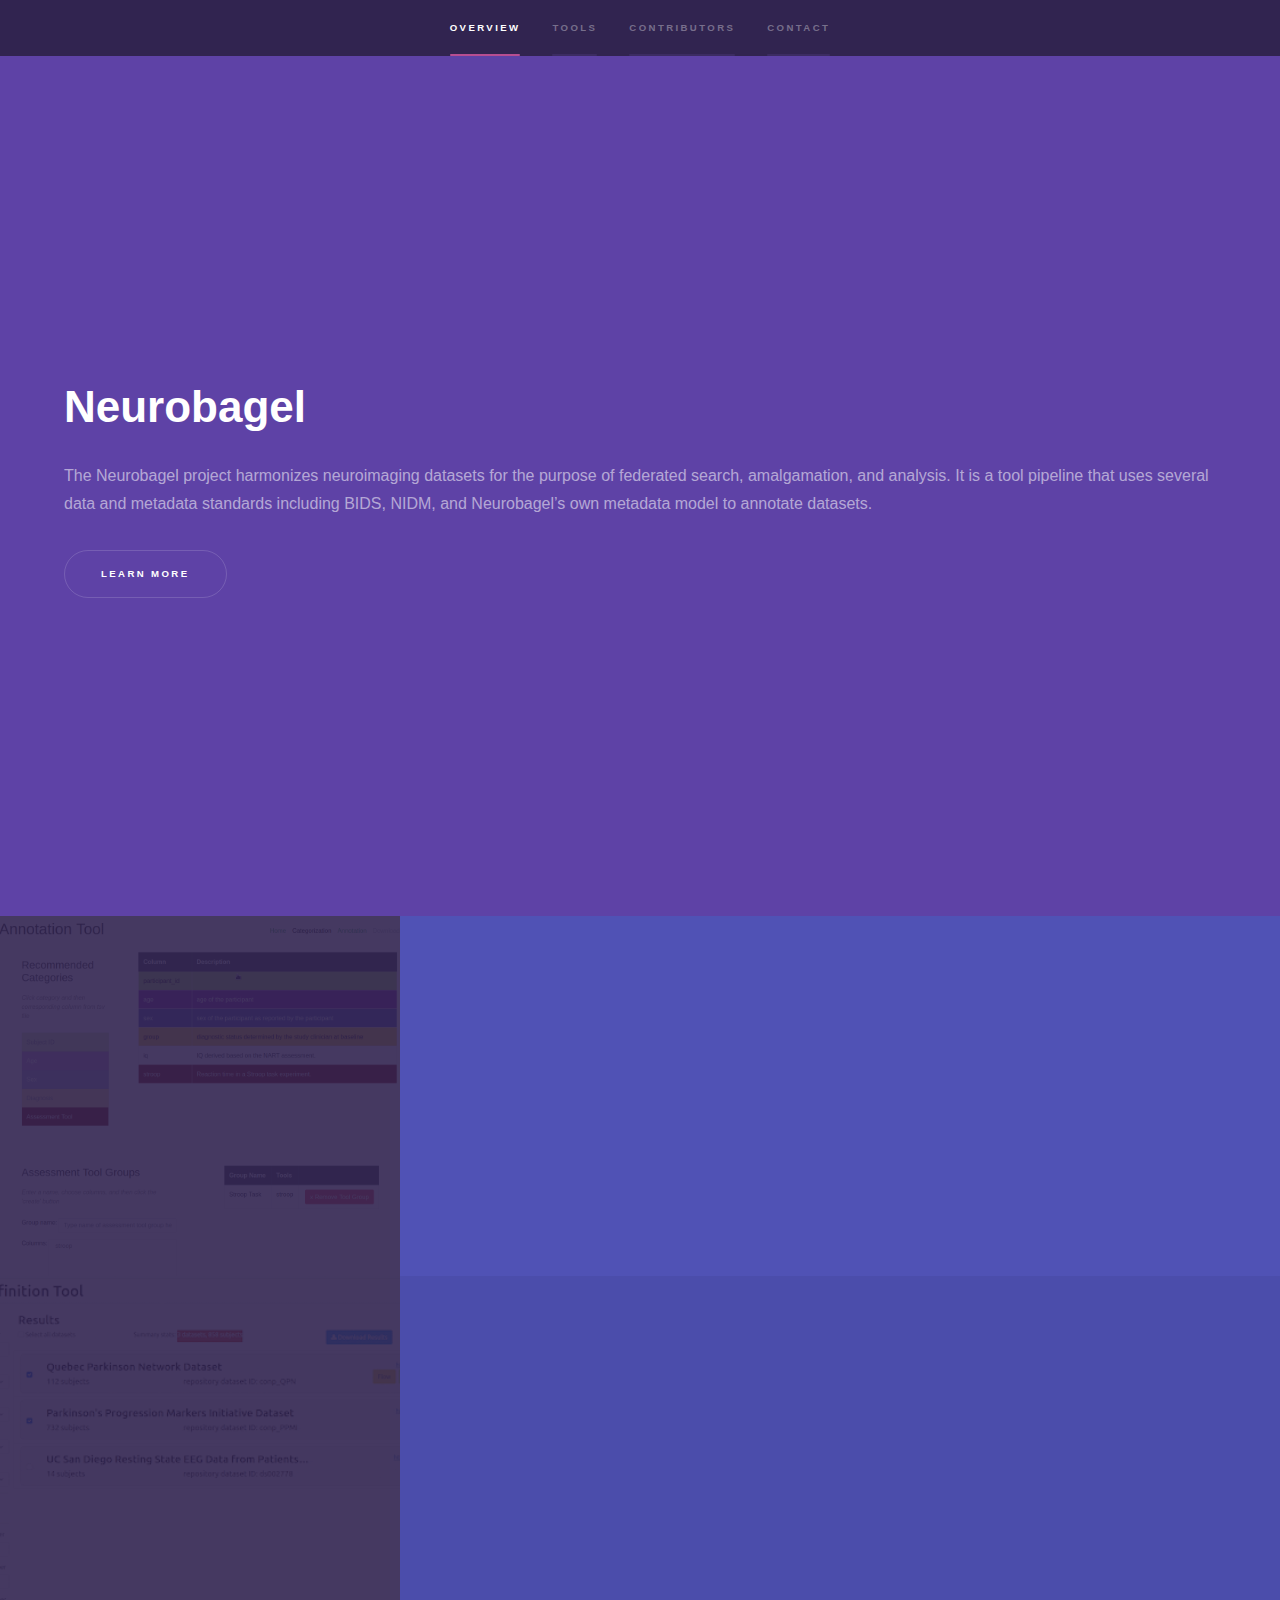
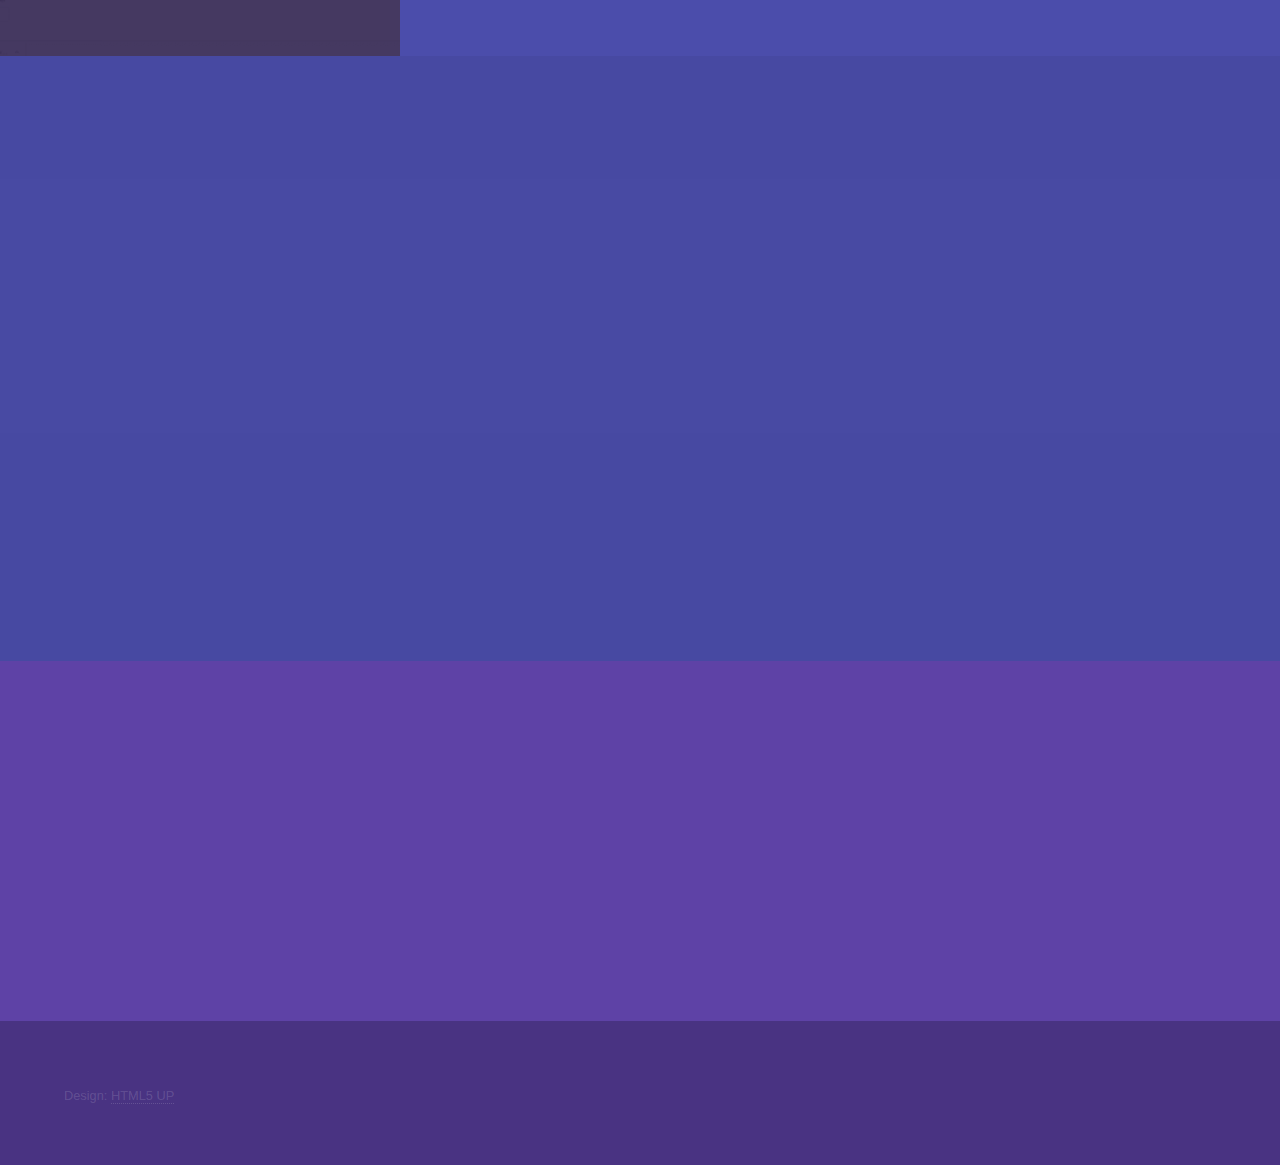
==== index.html @ cb75c790 "Adding note about IP requirement for query demo" ====
<!DOCTYPE HTML>
<!--
	Hyperspace by HTML5 UP
	html5up.net | @ajlkn
	Free for personal and commercial use under the CCA 3.0 license (html5up.net/license)
-->
<html>

	<head>

		<title>Neurobagel</title>

		<meta charset="utf-8" />
		<meta name="viewport" content="width=device-width, initial-scale=1, user-scalable=no" />
		
		<link rel="stylesheet" href="assets/css/main.css" />
		<noscript><link rel="stylesheet" href="assets/css/noscript.css" /></noscript>

	</head>

	<body class="is-preload">

		<!-- Sidebar -->
		<section id="sidebar">
			<div class="inner">
				<nav>
					<ul>
						<li><a href="#overview">Overview</a></li>
						<li><a href="#tools">Tools</a></li>
						<li><a href="#contributors">Contributors</a></li>
						<li><a href="#contact">Contact</a></li>
					</ul>
				</nav>
			</div>
		</section>

		<!-- Wrapper -->
		<div id="wrapper">

				<!-- Overview -->
				<section id="overview" class="wrapper style1 fullscreen fade-up">
					<div class="inner">
						<h1>Neurobagel</h1>
						<p>The Neurobagel project harmonizes neuroimaging datasets for the purpose of federated search, amalgamation, and analysis. It is a tool pipeline that uses several data and metadata standards including BIDS, NIDM, and Neurobagel’s own metadata model to annotate datasets.</p>
						<ul class="actions">
							<li><a href="./pages/overview.html" class="button scrolly">Learn more</a></li>
						</ul>
					</div>
				</section>

				<!-- Tools -->
				<section id="tools" class="wrapper style2 spotlights">

					<!-- Annotation Tool -->
					<section>
							
						<a href="#" class="image"><img src="images/annotation-tool-still.png" alt="" data-position="center center" /></a>
						<div class="content">
							<div class="inner">
								<h2>Annotation</h2>
								<p>Integrate phenotypic data with a harmonized metadata model via an easy-to-use interface</p>
								<p><a href="https://neurobagel-annotator.herokuapp.com/" target="_blank">Demo</a></p>
								<ul class="actions">
									<li><a href="./pages/annotation-tool.html" class="button">Learn more</a></li>
								</ul>
							</div>
						</div>

					</section>

					<!-- Cohort Definition Tool -->
					<section>
						
						<a href="#" class="image"><img src="images/cohort-definition-tool-still.png" alt="" data-position="center center" /></a>
						<div class="content">
							<div class="inner">
								<h2>Cohort Definition</h2>
								<p>Search through/filter datasets integrated with a harmonized metadata model and build cross-dataset cohorts with resultant metadata</p>
								<p><a href="http://206.12.99.17:8000/" target="_blank">Demo&nbsp;&nbsp;(note: currently requires a McGill IP/VPN)</a></p>
								<ul class="actions">
									<li><a href="./pages/cohort-definition-tool.html" class="button">Learn more</a></li>
								</ul>
							</div>
						</div>

					</section>


				<!-- Contributors -->
				<section id="contributors" class="wrapper style3 fade-up">
					<div class="inner">
						<h2>Contributors</h2>
						<div class="features">
							<section>
								<span class="icon solid major fa-code"></span>
								<img src="images/jonathan_armoza.jpg" class="bio-image"/>
								<h3>Jonathan Armoza</h3>
								<p>Research Software Developer<br>
								<a href="https://github.com/jarmoza">github.com/jarmoza</a></p>
							</section>
							<section>
								<span class="icon solid major fa-code"></span>
								<img src="images/sebastian_urchs.jpg" class="bio-image"/>
								<h3>Sebastian Urchs</h3>
								<p>Research Software Developer<br>
								<a href="https://github.com/surchs">github.com/surchs</a></p>
							</section>
						</div>
					</div>
				</section>

				<!-- Contact -->
				<section id="contact" class="wrapper style1 fade-up">
					<div class="inner">
						<h2>Get in touch</h2>
						<p>Have questions or would like to contribute? Please contact us.</p>
						<a href="https://github.com/neurobagel" class="icon brands fa-github">&nbsp;https://github.com/neurobagel<span class="label">GitHub</span></a>
						
					</div>
				</section>

			</div>

		<!-- Footer -->
		<footer id="footer" class="wrapper style1-alt">
			<div class="inner">
				<ul class="menu">
					<li>Design: <a href="http://html5up.net">HTML5 UP</a></li>
				</ul>
			</div>
		</footer>

		<!-- Scripts -->
		<script src="assets/js/jquery.min.js"></script>
		<script src="assets/js/jquery.scrollex.min.js"></script>
		<script src="assets/js/jquery.scrolly.min.js"></script>
		<script src="assets/js/browser.min.js"></script>
		<script src="assets/js/breakpoints.min.js"></script>
		<script src="assets/js/util.js"></script>
		<script src="assets/js/main.js"></script>

	</body>
</html>
---- assets/css/main.css ----
@import url(fontawesome-all.min.css);

/*
	Hyperspace by HTML5 UP
	html5up.net | @ajlkn
	Free for personal and commercial use under the CCA 3.0 license (html5up.net/license)
*/

html, body, div, span, applet, object,
iframe, h1, h2, h3, h4, h5, h6, p, blockquote,
pre, a, abbr, acronym, address, big, cite,
code, del, dfn, em, img, ins, kbd, q, s, samp,
small, strike, strong, sub, sup, tt, var, b,
u, i, center, dl, dt, dd, ol, ul, li, fieldset,
form, label, legend, table, caption, tbody,
tfoot, thead, tr, th, td, article, aside,
canvas, details, embed, figure, figcaption,
footer, header, hgroup, menu, nav, output, ruby,
section, summary, time, mark, audio, video {
	margin: 0;
	padding: 0;
	border: 0;
	font-size: 100%;
	font: inherit;
	vertical-align: baseline;}

article, aside, details, figcaption, figure,
footer, header, hgroup, menu, nav, section {
	display: block;}

body {
	line-height: 1;
}

ol, ul {
	list-style: none;
}

blockquote, q {
	quotes: none;
}

	blockquote:before, blockquote:after, q:before, q:after {
		content: '';
		content: none;
	}

table {
	border-collapse: collapse;
	border-spacing: 0;
}

body {
	-webkit-text-size-adjust: none;
}

mark {
	background-color: transparent;
	color: inherit;
}

input::-moz-focus-inner {
	border: 0;
	padding: 0;
}

input, select, textarea {
	-moz-appearance: none;
	-webkit-appearance: none;
	-ms-appearance: none;
	appearance: none;
}

/* Basic */

	@-ms-viewport {
		width: device-width;
	}

	body {
		-ms-overflow-style: scrollbar;
	}

	@media screen and (max-width: 480px) {

		html, body {
			min-width: 320px;
		}

	}

	html {
		box-sizing: border-box;
	}

	*, *:before, *:after {
		box-sizing: inherit;
	}

	body {
		background: #312450;
	}

		body.is-preload *, body.is-preload *:before, body.is-preload *:after {
			-moz-animation: none !important;
			-webkit-animation: none !important;
			-ms-animation: none !important;
			animation: none !important;
			-moz-transition: none !important;
			-webkit-transition: none !important;
			-ms-transition: none !important;
			transition: none !important;
		}

/* Type */

	body, input, select, textarea {
		color: rgba(255, 255, 255, 0.55);
		font-family: Arial, Helvetica, sans-serif;
		font-size: 16.5pt;
		font-weight: normal;
		line-height: 1.75;
	}

		@media screen and (max-width: 1680px) {

			body, input, select, textarea {
				font-size: 13pt;
			}

		}

		@media screen and (max-width: 1280px) {

			body, input, select, textarea {
				font-size: 12pt;
			}

		}

		@media screen and (max-width: 360px) {

			body, input, select, textarea {
				font-size: 11pt;
			}

		}

	a {
		-moz-transition: color 0.2s ease, border-bottom-color 0.2s ease;
		-webkit-transition: color 0.2s ease, border-bottom-color 0.2s ease;
		-ms-transition: color 0.2s ease, border-bottom-color 0.2s ease;
		transition: color 0.2s ease, border-bottom-color 0.2s ease;
		border-bottom: dotted 1px rgba(255, 255, 255, 0.35);
		color: inherit;
		text-decoration: none;
	}

		a:hover {
			border-bottom-color: transparent;
			color: #ffffff;
		}

	strong, b {
		color: #ffffff;
		font-weight: bold;
	}

	em, i {
		font-style: italic;
	}

	p {
		margin: 0 0 2em 0;
	}

	h1, h2, h3, h4, h5, h6 {
		color: #ffffff;
		font-weight: bold;
		line-height: 1.5;
		margin: 0 0 0.5em 0;
	}

		h1 a, h2 a, h3 a, h4 a, h5 a, h6 a {
			color: inherit;
			text-decoration: none;
		}

	h1 {
		font-size: 2.75em;
	}

		h1.major {
			margin: 0 0 1.3em 0;
			position: relative;
			padding-bottom: 0.35em;
		}

			h1.major:after {
				background-image: -moz-linear-gradient(to right, #5e42a6, #b74e91);
				background-image: -webkit-linear-gradient(to right, #5e42a6, #b74e91);
				background-image: -ms-linear-gradient(to right, #5e42a6, #b74e91);
				background-image: linear-gradient(to right, #5e42a6, #b74e91);
				-moz-transition: max-width 0.2s ease;
				-webkit-transition: max-width 0.2s ease;
				-ms-transition: max-width 0.2s ease;
				transition: max-width 0.2s ease;
				border-radius: 0.2em;
				bottom: 0;
				content: '';
				height: 0.05em;
				position: absolute;
				right: 0;
				width: 100%;
			}

	h2 {
		font-size: 1.75em;
	}

	h3 {
		font-size: 1.1em;
	}

	h4 {
		font-size: 1em;
	}

	h5 {
		font-size: 0.8em;
	}

	h6 {
		font-size: 0.6em;
	}

	@media screen and (max-width: 736px) {

		h1 {
			font-size: 2em;
		}

		h2 {
			font-size: 1.25em;
		}

		h3 {
			font-size: 1em;
		}

		h4 {
			font-size: 0.8em;
		}

		h5 {
			font-size: 0.6em;
		}

		h6 {
			font-size: 0.6em;
		}

	}

	sub {
		font-size: 0.8em;
		position: relative;
		top: 0.5em;
	}

	sup {
		font-size: 0.8em;
		position: relative;
		top: -0.5em;
	}

	blockquote {
		border-left: solid 4px rgba(255, 255, 255, 0.15);
		font-style: italic;
		margin: 0 0 2em 0;
		padding: 0.5em 0 0.5em 2em;
	}

	code {
		background: rgba(255, 255, 255, 0.05);
		border-radius: 0.25em;
		border: solid 1px rgba(255, 255, 255, 0.15);
		font-family: "Courier New", monospace;
		font-size: 0.9em;
		margin: 0 0.25em;
		padding: 0.25em 0.65em;
	}

	pre {
		-webkit-overflow-scrolling: touch;
		font-family: "Courier New", monospace;
		font-size: 0.9em;
		margin: 0 0 2em 0;
	}

		pre code {
			display: block;
			line-height: 1.75em;
			padding: 1em 1.5em;
			overflow-x: auto;
		}

	hr {
		border: 0;
		border-bottom: solid 1px rgba(255, 255, 255, 0.15);
		margin: 2em 0;
	}

		hr.major {
			margin: 3em 0;
		}

	.align-left {
		text-align: left;
	}

	.align-center {
		text-align: center;
	}

	.align-right {
		text-align: right;
	}

/* Row */

	.row {
		display: flex;
		flex-wrap: wrap;
		box-sizing: border-box;
		align-items: stretch;
	}

		.row > * {
			box-sizing: border-box;
		}

		.row.gtr-uniform > * > :last-child {
			margin-bottom: 0;
		}

		.row.aln-left {
			justify-content: flex-start;
		}

		.row.aln-center {
			justify-content: center;
		}

		.row.aln-right {
			justify-content: flex-end;
		}

		.row.aln-top {
			align-items: flex-start;
		}

		.row.aln-middle {
			align-items: center;
		}

		.row.aln-bottom {
			align-items: flex-end;
		}

		.row > .imp {
			order: -1;
		}

		.row > .col-1 {
			width: 8.33333%;
		}

		.row > .off-1 {
			margin-left: 8.33333%;
		}

		.row > .col-2 {
			width: 16.66667%;
		}

		.row > .off-2 {
			margin-left: 16.66667%;
		}

		.row > .col-3 {
			width: 25%;
		}

		.row > .off-3 {
			margin-left: 25%;
		}

		.row > .col-4 {
			width: 33.33333%;
		}

		.row > .off-4 {
			margin-left: 33.33333%;
		}

		.row > .col-5 {
			width: 41.66667%;
		}

		.row > .off-5 {
			margin-left: 41.66667%;
		}

		.row > .col-6 {
			width: 50%;
		}

		.row > .off-6 {
			margin-left: 50%;
		}

		.row > .col-7 {
			width: 58.33333%;
		}

		.row > .off-7 {
			margin-left: 58.33333%;
		}

		.row > .col-8 {
			width: 66.66667%;
		}

		.row > .off-8 {
			margin-left: 66.66667%;
		}

		.row > .col-9 {
			width: 75%;
		}

		.row > .off-9 {
			margin-left: 75%;
		}

		.row > .col-10 {
			width: 83.33333%;
		}

		.row > .off-10 {
			margin-left: 83.33333%;
		}

		.row > .col-11 {
			width: 91.66667%;
		}

		.row > .off-11 {
			margin-left: 91.66667%;
		}

		.row > .col-12 {
			width: 100%;
		}

		.row > .off-12 {
			margin-left: 100%;
		}

		.row.gtr-0 {
			margin-top: 0;
			margin-left: 0em;
		}

			.row.gtr-0 > * {
				padding: 0 0 0 0em;
			}

			.row.gtr-0.gtr-uniform {
				margin-top: 0em;
			}

				.row.gtr-0.gtr-uniform > * {
					padding-top: 0em;
				}

		.row.gtr-25 {
			margin-top: 0;
			margin-left: -0.375em;
		}

			.row.gtr-25 > * {
				padding: 0 0 0 0.375em;
			}

			.row.gtr-25.gtr-uniform {
				margin-top: -0.375em;
			}

				.row.gtr-25.gtr-uniform > * {
					padding-top: 0.375em;
				}

		.row.gtr-50 {
			margin-top: 0;
			margin-left: -0.75em;
		}

			.row.gtr-50 > * {
				padding: 0 0 0 0.75em;
			}

			.row.gtr-50.gtr-uniform {
				margin-top: -0.75em;
			}

				.row.gtr-50.gtr-uniform > * {
					padding-top: 0.75em;
				}

		.row {
			margin-top: 0;
			margin-left: -1.5em;
		}

			.row > * {
				padding: 0 0 0 1.5em;
			}

			.row.gtr-uniform {
				margin-top: -1.5em;
			}

				.row.gtr-uniform > * {
					padding-top: 1.5em;
				}

		.row.gtr-150 {
			margin-top: 0;
			margin-left: -2.25em;
		}

			.row.gtr-150 > * {
				padding: 0 0 0 2.25em;
			}

			.row.gtr-150.gtr-uniform {
				margin-top: -2.25em;
			}

				.row.gtr-150.gtr-uniform > * {
					padding-top: 2.25em;
				}

		.row.gtr-200 {
			margin-top: 0;
			margin-left: -3em;
		}

			.row.gtr-200 > * {
				padding: 0 0 0 3em;
			}

			.row.gtr-200.gtr-uniform {
				margin-top: -3em;
			}

				.row.gtr-200.gtr-uniform > * {
					padding-top: 3em;
				}

		@media screen and (max-width: 1680px) {

			.row {
				display: flex;
				flex-wrap: wrap;
				box-sizing: border-box;
				align-items: stretch;
			}

				.row > * {
					box-sizing: border-box;
				}

				.row.gtr-uniform > * > :last-child {
					margin-bottom: 0;
				}

				.row.aln-left {
					justify-content: flex-start;
				}

				.row.aln-center {
					justify-content: center;
				}

				.row.aln-right {
					justify-content: flex-end;
				}

				.row.aln-top {
					align-items: flex-start;
				}

				.row.aln-middle {
					align-items: center;
				}

				.row.aln-bottom {
					align-items: flex-end;
				}

				.row > .imp-xlarge {
					order: -1;
				}

				.row > .col-1-xlarge {
					width: 8.33333%;
				}

				.row > .off-1-xlarge {
					margin-left: 8.33333%;
				}

				.row > .col-2-xlarge {
					width: 16.66667%;
				}

				.row > .off-2-xlarge {
					margin-left: 16.66667%;
				}

				.row > .col-3-xlarge {
					width: 25%;
				}

				.row > .off-3-xlarge {
					margin-left: 25%;
				}

				.row > .col-4-xlarge {
					width: 33.33333%;
				}

				.row > .off-4-xlarge {
					margin-left: 33.33333%;
				}

				.row > .col-5-xlarge {
					width: 41.66667%;
				}

				.row > .off-5-xlarge {
					margin-left: 41.66667%;
				}

				.row > .col-6-xlarge {
					width: 50%;
				}

				.row > .off-6-xlarge {
					margin-left: 50%;
				}

				.row > .col-7-xlarge {
					width: 58.33333%;
				}

				.row > .off-7-xlarge {
					margin-left: 58.33333%;
				}

				.row > .col-8-xlarge {
					width: 66.66667%;
				}

				.row > .off-8-xlarge {
					margin-left: 66.66667%;
				}

				.row > .col-9-xlarge {
					width: 75%;
				}

				.row > .off-9-xlarge {
					margin-left: 75%;
				}

				.row > .col-10-xlarge {
					width: 83.33333%;
				}

				.row > .off-10-xlarge {
					margin-left: 83.33333%;
				}

				.row > .col-11-xlarge {
					width: 91.66667%;
				}

				.row > .off-11-xlarge {
					margin-left: 91.66667%;
				}

				.row > .col-12-xlarge {
					width: 100%;
				}

				.row > .off-12-xlarge {
					margin-left: 100%;
				}

				.row.gtr-0 {
					margin-top: 0;
					margin-left: 0em;
				}

					.row.gtr-0 > * {
						padding: 0 0 0 0em;
					}

					.row.gtr-0.gtr-uniform {
						margin-top: 0em;
					}

						.row.gtr-0.gtr-uniform > * {
							padding-top: 0em;
						}

				.row.gtr-25 {
					margin-top: 0;
					margin-left: -0.375em;
				}

					.row.gtr-25 > * {
						padding: 0 0 0 0.375em;
					}

					.row.gtr-25.gtr-uniform {
						margin-top: -0.375em;
					}

						.row.gtr-25.gtr-uniform > * {
							padding-top: 0.375em;
						}

				.row.gtr-50 {
					margin-top: 0;
					margin-left: -0.75em;
				}

					.row.gtr-50 > * {
						padding: 0 0 0 0.75em;
					}

					.row.gtr-50.gtr-uniform {
						margin-top: -0.75em;
					}

						.row.gtr-50.gtr-uniform > * {
							padding-top: 0.75em;
						}

				.row {
					margin-top: 0;
					margin-left: -1.5em;
				}

					.row > * {
						padding: 0 0 0 1.5em;
					}

					.row.gtr-uniform {
						margin-top: -1.5em;
					}

						.row.gtr-uniform > * {
							padding-top: 1.5em;
						}

				.row.gtr-150 {
					margin-top: 0;
					margin-left: -2.25em;
				}

					.row.gtr-150 > * {
						padding: 0 0 0 2.25em;
					}

					.row.gtr-150.gtr-uniform {
						margin-top: -2.25em;
					}

						.row.gtr-150.gtr-uniform > * {
							padding-top: 2.25em;
						}

				.row.gtr-200 {
					margin-top: 0;
					margin-left: -3em;
				}

					.row.gtr-200 > * {
						padding: 0 0 0 3em;
					}

					.row.gtr-200.gtr-uniform {
						margin-top: -3em;
					}

						.row.gtr-200.gtr-uniform > * {
							padding-top: 3em;
						}

		}

		@media screen and (max-width: 1280px) {

			.row {
				display: flex;
				flex-wrap: wrap;
				box-sizing: border-box;
				align-items: stretch;
			}

				.row > * {
					box-sizing: border-box;
				}

				.row.gtr-uniform > * > :last-child {
					margin-bottom: 0;
				}

				.row.aln-left {
					justify-content: flex-start;
				}

				.row.aln-center {
					justify-content: center;
				}

				.row.aln-right {
					justify-content: flex-end;
				}

				.row.aln-top {
					align-items: flex-start;
				}

				.row.aln-middle {
					align-items: center;
				}

				.row.aln-bottom {
					align-items: flex-end;
				}

				.row > .imp-large {
					order: -1;
				}

				.row > .col-1-large {
					width: 8.33333%;
				}

				.row > .off-1-large {
					margin-left: 8.33333%;
				}

				.row > .col-2-large {
					width: 16.66667%;
				}

				.row > .off-2-large {
					margin-left: 16.66667%;
				}

				.row > .col-3-large {
					width: 25%;
				}

				.row > .off-3-large {
					margin-left: 25%;
				}

				.row > .col-4-large {
					width: 33.33333%;
				}

				.row > .off-4-large {
					margin-left: 33.33333%;
				}

				.row > .col-5-large {
					width: 41.66667%;
				}

				.row > .off-5-large {
					margin-left: 41.66667%;
				}

				.row > .col-6-large {
					width: 50%;
				}

				.row > .off-6-large {
					margin-left: 50%;
				}

				.row > .col-7-large {
					width: 58.33333%;
				}

				.row > .off-7-large {
					margin-left: 58.33333%;
				}

				.row > .col-8-large {
					width: 66.66667%;
				}

				.row > .off-8-large {
					margin-left: 66.66667%;
				}

				.row > .col-9-large {
					width: 75%;
				}

				.row > .off-9-large {
					margin-left: 75%;
				}

				.row > .col-10-large {
					width: 83.33333%;
				}

				.row > .off-10-large {
					margin-left: 83.33333%;
				}

				.row > .col-11-large {
					width: 91.66667%;
				}

				.row > .off-11-large {
					margin-left: 91.66667%;
				}

				.row > .col-12-large {
					width: 100%;
				}

				.row > .off-12-large {
					margin-left: 100%;
				}

				.row.gtr-0 {
					margin-top: 0;
					margin-left: 0em;
				}

					.row.gtr-0 > * {
						padding: 0 0 0 0em;
					}

					.row.gtr-0.gtr-uniform {
						margin-top: 0em;
					}

						.row.gtr-0.gtr-uniform > * {
							padding-top: 0em;
						}

				.row.gtr-25 {
					margin-top: 0;
					margin-left: -0.375em;
				}

					.row.gtr-25 > * {
						padding: 0 0 0 0.375em;
					}

					.row.gtr-25.gtr-uniform {
						margin-top: -0.375em;
					}

						.row.gtr-25.gtr-uniform > * {
							padding-top: 0.375em;
						}

				.row.gtr-50 {
					margin-top: 0;
					margin-left: -0.75em;
				}

					.row.gtr-50 > * {
						padding: 0 0 0 0.75em;
					}

					.row.gtr-50.gtr-uniform {
						margin-top: -0.75em;
					}

						.row.gtr-50.gtr-uniform > * {
							padding-top: 0.75em;
						}

				.row {
					margin-top: 0;
					margin-left: -1.5em;
				}

					.row > * {
						padding: 0 0 0 1.5em;
					}

					.row.gtr-uniform {
						margin-top: -1.5em;
					}

						.row.gtr-uniform > * {
							padding-top: 1.5em;
						}

				.row.gtr-150 {
					margin-top: 0;
					margin-left: -2.25em;
				}

					.row.gtr-150 > * {
						padding: 0 0 0 2.25em;
					}

					.row.gtr-150.gtr-uniform {
						margin-top: -2.25em;
					}

						.row.gtr-150.gtr-uniform > * {
							padding-top: 2.25em;
						}

				.row.gtr-200 {
					margin-top: 0;
					margin-left: -3em;
				}

					.row.gtr-200 > * {
						padding: 0 0 0 3em;
					}

					.row.gtr-200.gtr-uniform {
						margin-top: -3em;
					}

						.row.gtr-200.gtr-uniform > * {
							padding-top: 3em;
						}

		}

		@media screen and (max-width: 980px) {

			.row {
				display: flex;
				flex-wrap: wrap;
				box-sizing: border-box;
				align-items: stretch;
			}

				.row > * {
					box-sizing: border-box;
				}

				.row.gtr-uniform > * > :last-child {
					margin-bottom: 0;
				}

				.row.aln-left {
					justify-content: flex-start;
				}

				.row.aln-center {
					justify-content: center;
				}

				.row.aln-right {
					justify-content: flex-end;
				}

				.row.aln-top {
					align-items: flex-start;
				}

				.row.aln-middle {
					align-items: center;
				}

				.row.aln-bottom {
					align-items: flex-end;
				}

				.row > .imp-medium {
					order: -1;
				}

				.row > .col-1-medium {
					width: 8.33333%;
				}

				.row > .off-1-medium {
					margin-left: 8.33333%;
				}

				.row > .col-2-medium {
					width: 16.66667%;
				}

				.row > .off-2-medium {
					margin-left: 16.66667%;
				}

				.row > .col-3-medium {
					width: 25%;
				}

				.row > .off-3-medium {
					margin-left: 25%;
				}

				.row > .col-4-medium {
					width: 33.33333%;
				}

				.row > .off-4-medium {
					margin-left: 33.33333%;
				}

				.row > .col-5-medium {
					width: 41.66667%;
				}

				.row > .off-5-medium {
					margin-left: 41.66667%;
				}

				.row > .col-6-medium {
					width: 50%;
				}

				.row > .off-6-medium {
					margin-left: 50%;
				}

				.row > .col-7-medium {
					width: 58.33333%;
				}

				.row > .off-7-medium {
					margin-left: 58.33333%;
				}

				.row > .col-8-medium {
					width: 66.66667%;
				}

				.row > .off-8-medium {
					margin-left: 66.66667%;
				}

				.row > .col-9-medium {
					width: 75%;
				}

				.row > .off-9-medium {
					margin-left: 75%;
				}

				.row > .col-10-medium {
					width: 83.33333%;
				}

				.row > .off-10-medium {
					margin-left: 83.33333%;
				}

				.row > .col-11-medium {
					width: 91.66667%;
				}

				.row > .off-11-medium {
					margin-left: 91.66667%;
				}

				.row > .col-12-medium {
					width: 100%;
				}

				.row > .off-12-medium {
					margin-left: 100%;
				}

				.row.gtr-0 {
					margin-top: 0;
					margin-left: 0em;
				}

					.row.gtr-0 > * {
						padding: 0 0 0 0em;
					}

					.row.gtr-0.gtr-uniform {
						margin-top: 0em;
					}

						.row.gtr-0.gtr-uniform > * {
							padding-top: 0em;
						}

				.row.gtr-25 {
					margin-top: 0;
					margin-left: -0.375em;
				}

					.row.gtr-25 > * {
						padding: 0 0 0 0.375em;
					}

					.row.gtr-25.gtr-uniform {
						margin-top: -0.375em;
					}

						.row.gtr-25.gtr-uniform > * {
							padding-top: 0.375em;
						}

				.row.gtr-50 {
					margin-top: 0;
					margin-left: -0.75em;
				}

					.row.gtr-50 > * {
						padding: 0 0 0 0.75em;
					}

					.row.gtr-50.gtr-uniform {
						margin-top: -0.75em;
					}

						.row.gtr-50.gtr-uniform > * {
							padding-top: 0.75em;
						}

				.row {
					margin-top: 0;
					margin-left: -1.5em;
				}

					.row > * {
						padding: 0 0 0 1.5em;
					}

					.row.gtr-uniform {
						margin-top: -1.5em;
					}

						.row.gtr-uniform > * {
							padding-top: 1.5em;
						}

				.row.gtr-150 {
					margin-top: 0;
					margin-left: -2.25em;
				}

					.row.gtr-150 > * {
						padding: 0 0 0 2.25em;
					}

					.row.gtr-150.gtr-uniform {
						margin-top: -2.25em;
					}

						.row.gtr-150.gtr-uniform > * {
							padding-top: 2.25em;
						}

				.row.gtr-200 {
					margin-top: 0;
					margin-left: -3em;
				}

					.row.gtr-200 > * {
						padding: 0 0 0 3em;
					}

					.row.gtr-200.gtr-uniform {
						margin-top: -3em;
					}

						.row.gtr-200.gtr-uniform > * {
							padding-top: 3em;
						}

		}

		@media screen and (max-width: 736px) {

			.row {
				display: flex;
				flex-wrap: wrap;
				box-sizing: border-box;
				align-items: stretch;
			}

				.row > * {
					box-sizing: border-box;
				}

				.row.gtr-uniform > * > :last-child {
					margin-bottom: 0;
				}

				.row.aln-left {
					justify-content: flex-start;
				}

				.row.aln-center {
					justify-content: center;
				}

				.row.aln-right {
					justify-content: flex-end;
				}

				.row.aln-top {
					align-items: flex-start;
				}

				.row.aln-middle {
					align-items: center;
				}

				.row.aln-bottom {
					align-items: flex-end;
				}

				.row > .imp-small {
					order: -1;
				}

				.row > .col-1-small {
					width: 8.33333%;
				}

				.row > .off-1-small {
					margin-left: 8.33333%;
				}

				.row > .col-2-small {
					width: 16.66667%;
				}

				.row > .off-2-small {
					margin-left: 16.66667%;
				}

				.row > .col-3-small {
					width: 25%;
				}

				.row > .off-3-small {
					margin-left: 25%;
				}

				.row > .col-4-small {
					width: 33.33333%;
				}

				.row > .off-4-small {
					margin-left: 33.33333%;
				}

				.row > .col-5-small {
					width: 41.66667%;
				}

				.row > .off-5-small {
					margin-left: 41.66667%;
				}

				.row > .col-6-small {
					width: 50%;
				}

				.row > .off-6-small {
					margin-left: 50%;
				}

				.row > .col-7-small {
					width: 58.33333%;
				}

				.row > .off-7-small {
					margin-left: 58.33333%;
				}

				.row > .col-8-small {
					width: 66.66667%;
				}

				.row > .off-8-small {
					margin-left: 66.66667%;
				}

				.row > .col-9-small {
					width: 75%;
				}

				.row > .off-9-small {
					margin-left: 75%;
				}

				.row > .col-10-small {
					width: 83.33333%;
				}

				.row > .off-10-small {
					margin-left: 83.33333%;
				}

				.row > .col-11-small {
					width: 91.66667%;
				}

				.row > .off-11-small {
					margin-left: 91.66667%;
				}

				.row > .col-12-small {
					width: 100%;
				}

				.row > .off-12-small {
					margin-left: 100%;
				}

				.row.gtr-0 {
					margin-top: 0;
					margin-left: 0em;
				}

					.row.gtr-0 > * {
						padding: 0 0 0 0em;
					}

					.row.gtr-0.gtr-uniform {
						margin-top: 0em;
					}

						.row.gtr-0.gtr-uniform > * {
							padding-top: 0em;
						}

				.row.gtr-25 {
					margin-top: 0;
					margin-left: -0.375em;
				}

					.row.gtr-25 > * {
						padding: 0 0 0 0.375em;
					}

					.row.gtr-25.gtr-uniform {
						margin-top: -0.375em;
					}

						.row.gtr-25.gtr-uniform > * {
							padding-top: 0.375em;
						}

				.row.gtr-50 {
					margin-top: 0;
					margin-left: -0.75em;
				}

					.row.gtr-50 > * {
						padding: 0 0 0 0.75em;
					}

					.row.gtr-50.gtr-uniform {
						margin-top: -0.75em;
					}

						.row.gtr-50.gtr-uniform > * {
							padding-top: 0.75em;
						}

				.row {
					margin-top: 0;
					margin-left: -1.5em;
				}

					.row > * {
						padding: 0 0 0 1.5em;
					}

					.row.gtr-uniform {
						margin-top: -1.5em;
					}

						.row.gtr-uniform > * {
							padding-top: 1.5em;
						}

				.row.gtr-150 {
					margin-top: 0;
					margin-left: -2.25em;
				}

					.row.gtr-150 > * {
						padding: 0 0 0 2.25em;
					}

					.row.gtr-150.gtr-uniform {
						margin-top: -2.25em;
					}

						.row.gtr-150.gtr-uniform > * {
							padding-top: 2.25em;
						}

				.row.gtr-200 {
					margin-top: 0;
					margin-left: -3em;
				}

					.row.gtr-200 > * {
						padding: 0 0 0 3em;
					}

					.row.gtr-200.gtr-uniform {
						margin-top: -3em;
					}

						.row.gtr-200.gtr-uniform > * {
							padding-top: 3em;
						}

		}

		@media screen and (max-width: 480px) {

			.row {
				display: flex;
				flex-wrap: wrap;
				box-sizing: border-box;
				align-items: stretch;
			}

				.row > * {
					box-sizing: border-box;
				}

				.row.gtr-uniform > * > :last-child {
					margin-bottom: 0;
				}

				.row.aln-left {
					justify-content: flex-start;
				}

				.row.aln-center {
					justify-content: center;
				}

				.row.aln-right {
					justify-content: flex-end;
				}

				.row.aln-top {
					align-items: flex-start;
				}

				.row.aln-middle {
					align-items: center;
				}

				.row.aln-bottom {
					align-items: flex-end;
				}

				.row > .imp-xsmall {
					order: -1;
				}

				.row > .col-1-xsmall {
					width: 8.33333%;
				}

				.row > .off-1-xsmall {
					margin-left: 8.33333%;
				}

				.row > .col-2-xsmall {
					width: 16.66667%;
				}

				.row > .off-2-xsmall {
					margin-left: 16.66667%;
				}

				.row > .col-3-xsmall {
					width: 25%;
				}

				.row > .off-3-xsmall {
					margin-left: 25%;
				}

				.row > .col-4-xsmall {
					width: 33.33333%;
				}

				.row > .off-4-xsmall {
					margin-left: 33.33333%;
				}

				.row > .col-5-xsmall {
					width: 41.66667%;
				}

				.row > .off-5-xsmall {
					margin-left: 41.66667%;
				}

				.row > .col-6-xsmall {
					width: 50%;
				}

				.row > .off-6-xsmall {
					margin-left: 50%;
				}

				.row > .col-7-xsmall {
					width: 58.33333%;
				}

				.row > .off-7-xsmall {
					margin-left: 58.33333%;
				}

				.row > .col-8-xsmall {
					width: 66.66667%;
				}

				.row > .off-8-xsmall {
					margin-left: 66.66667%;
				}

				.row > .col-9-xsmall {
					width: 75%;
				}

				.row > .off-9-xsmall {
					margin-left: 75%;
				}

				.row > .col-10-xsmall {
					width: 83.33333%;
				}

				.row > .off-10-xsmall {
					margin-left: 83.33333%;
				}

				.row > .col-11-xsmall {
					width: 91.66667%;
				}

				.row > .off-11-xsmall {
					margin-left: 91.66667%;
				}

				.row > .col-12-xsmall {
					width: 100%;
				}

				.row > .off-12-xsmall {
					margin-left: 100%;
				}

				.row.gtr-0 {
					margin-top: 0;
					margin-left: 0em;
				}

					.row.gtr-0 > * {
						padding: 0 0 0 0em;
					}

					.row.gtr-0.gtr-uniform {
						margin-top: 0em;
					}

						.row.gtr-0.gtr-uniform > * {
							padding-top: 0em;
						}

				.row.gtr-25 {
					margin-top: 0;
					margin-left: -0.375em;
				}

					.row.gtr-25 > * {
						padding: 0 0 0 0.375em;
					}

					.row.gtr-25.gtr-uniform {
						margin-top: -0.375em;
					}

						.row.gtr-25.gtr-uniform > * {
							padding-top: 0.375em;
						}

				.row.gtr-50 {
					margin-top: 0;
					margin-left: -0.75em;
				}

					.row.gtr-50 > * {
						padding: 0 0 0 0.75em;
					}

					.row.gtr-50.gtr-uniform {
						margin-top: -0.75em;
					}

						.row.gtr-50.gtr-uniform > * {
							padding-top: 0.75em;
						}

				.row {
					margin-top: 0;
					margin-left: -1.5em;
				}

					.row > * {
						padding: 0 0 0 1.5em;
					}

					.row.gtr-uniform {
						margin-top: -1.5em;
					}

						.row.gtr-uniform > * {
							padding-top: 1.5em;
						}

				.row.gtr-150 {
					margin-top: 0;
					margin-left: -2.25em;
				}

					.row.gtr-150 > * {
						padding: 0 0 0 2.25em;
					}

					.row.gtr-150.gtr-uniform {
						margin-top: -2.25em;
					}

						.row.gtr-150.gtr-uniform > * {
							padding-top: 2.25em;
						}

				.row.gtr-200 {
					margin-top: 0;
					margin-left: -3em;
				}

					.row.gtr-200 > * {
						padding: 0 0 0 3em;
					}

					.row.gtr-200.gtr-uniform {
						margin-top: -3em;
					}

						.row.gtr-200.gtr-uniform > * {
							padding-top: 3em;
						}

		}

/* Box */

	.box {
		border-radius: 0.25em;
		border: solid 1px rgba(255, 255, 255, 0.15);
		margin-bottom: 2em;
		padding: 1.5em;
	}

		.box > :last-child,
		.box > :last-child > :last-child,
		.box > :last-child > :last-child > :last-child {
			margin-bottom: 0;
		}

		.box.alt {
			border: 0;
			border-radius: 0;
			padding: 0;
		}

/* Button */

	input[type="submit"],
	input[type="reset"],
	input[type="button"],
	button,
	.button {
		-moz-appearance: none;
		-webkit-appearance: none;
		-ms-appearance: none;
		appearance: none;
		-moz-transition: border-color 0.2s ease;
		-webkit-transition: border-color 0.2s ease;
		-ms-transition: border-color 0.2s ease;
		transition: border-color 0.2s ease;
		background-color: transparent;
		border: solid 1px !important;
		border-color: rgba(255, 255, 255, 0.15) !important;
		border-radius: 3em;
		color: #ffffff !important;
		cursor: pointer;
		display: inline-block;
		font-size: 0.6em;
		font-weight: bold;
		height: calc(4.75em + 2px);
		letter-spacing: 0.25em;
		line-height: 4.75em;
		outline: 0;
		padding: 0 3.75em;
		position: relative;
		text-align: center;
		text-decoration: none;
		text-transform: uppercase;
		white-space: nowrap;
	}

		input[type="submit"]:after,
		input[type="reset"]:after,
		input[type="button"]:after,
		button:after,
		.button:after {
			-moz-transform: scale(0.25);
			-webkit-transform: scale(0.25);
			-ms-transform: scale(0.25);
			transform: scale(0.25);
			pointer-events: none;
			-moz-transition: opacity 0.2s ease, -moz-transform 0.2s ease;
			-webkit-transition: opacity 0.2s ease, -webkit-transform 0.2s ease;
			-ms-transition: opacity 0.2s ease, -ms-transform 0.2s ease;
			transition: opacity 0.2s ease, transform 0.2s ease;
			background: #ffffff;
			border-radius: 3em;
			content: '';
			height: 100%;
			left: 0;
			opacity: 0;
			position: absolute;
			top: 0;
			width: 100%;
		}

		input[type="submit"].icon:before,
		input[type="reset"].icon:before,
		input[type="button"].icon:before,
		button.icon:before,
		.button.icon:before {
			margin-right: 0.75em;
		}

		input[type="submit"].fit,
		input[type="reset"].fit,
		input[type="button"].fit,
		button.fit,
		.button.fit {
			width: 100%;
		}

		input[type="submit"].small,
		input[type="reset"].small,
		input[type="button"].small,
		button.small,
		.button.small {
			font-size: 0.4em;
		}

		input[type="submit"].large,
		input[type="reset"].large,
		input[type="button"].large,
		button.large,
		.button.large {
			font-size: 0.8em;
		}

		input[type="submit"].primary,
		input[type="reset"].primary,
		input[type="button"].primary,
		button.primary,
		.button.primary {
			background-color: #ffffff;
			color: #312450 !important;
		}

			input[type="submit"].primary:after,
			input[type="reset"].primary:after,
			input[type="button"].primary:after,
			button.primary:after,
			.button.primary:after {
				display: none;
			}

		input[type="submit"].disabled, input[type="submit"]:disabled,
		input[type="reset"].disabled,
		input[type="reset"]:disabled,
		input[type="button"].disabled,
		input[type="button"]:disabled,
		button.disabled,
		button:disabled,
		.button.disabled,
		.button:disabled {
			cursor: default;
			opacity: 0.5;
			pointer-events: none;
		}

		input[type="submit"]:hover,
		input[type="reset"]:hover,
		input[type="button"]:hover,
		button:hover,
		.button:hover {
			border-color: rgba(255, 255, 255, 0.55) !important;
		}

			input[type="submit"]:hover:after,
			input[type="reset"]:hover:after,
			input[type="button"]:hover:after,
			button:hover:after,
			.button:hover:after {
				opacity: 0.05;
				-moz-transform: scale(1);
				-webkit-transform: scale(1);
				-ms-transform: scale(1);
				transform: scale(1);
			}

			input[type="submit"]:hover:active,
			input[type="reset"]:hover:active,
			input[type="button"]:hover:active,
			button:hover:active,
			.button:hover:active {
				border-color: #ffffff !important;
			}

				input[type="submit"]:hover:active:after,
				input[type="reset"]:hover:active:after,
				input[type="button"]:hover:active:after,
				button:hover:active:after,
				.button:hover:active:after {
					opacity: 0.1;
				}

/* Features */

	.features {
		display: -moz-flex;
		display: -webkit-flex;
		display: -ms-flex;
		display: flex;
		-moz-flex-wrap: wrap;
		-webkit-flex-wrap: wrap;
		-ms-flex-wrap: wrap;
		flex-wrap: wrap;
		border-radius: 0.25em;
		border: solid 1px rgba(255, 255, 255, 0.15);
		background: rgba(255, 255, 255, 0.05);
		margin: 0 0 2em 0;
	}

		.features section {
			padding: 3.5em 3em 1em 7em ;
			width: 50%;
			border-top: solid 1px rgba(255, 255, 255, 0.15);
			position: relative;
		}

			.features section:nth-child(-n + 2) {
				border-top-width: 0;
			}

			.features section:nth-child(2n) {
				border-left: solid 1px rgba(255, 255, 255, 0.15);
			}

			.features section .icon {
				-moz-transition: opacity 0.5s ease, -moz-transform 0.5s ease;
				-webkit-transition: opacity 0.5s ease, -webkit-transform 0.5s ease;
				-ms-transition: opacity 0.5s ease, -ms-transform 0.5s ease;
				transition: opacity 0.5s ease, transform 0.5s ease;
				-moz-transition-delay: 1s;
				-webkit-transition-delay: 1s;
				-ms-transition-delay: 1s;
				transition-delay: 1s;
				-moz-transform: scale(1);
				-webkit-transform: scale(1);
				-ms-transform: scale(1);
				transform: scale(1);
				position: absolute;
				left: 3em;
				top: 3em;
				opacity: 1;
			}

			.features section:nth-child(1) .icon {
				-moz-transition-delay: 0.15s;
				-webkit-transition-delay: 0.15s;
				-ms-transition-delay: 0.15s;
				transition-delay: 0.15s;
			}

			.features section:nth-child(2) .icon {
				-moz-transition-delay: 0.3s;
				-webkit-transition-delay: 0.3s;
				-ms-transition-delay: 0.3s;
				transition-delay: 0.3s;
			}

			.features section:nth-child(3) .icon {
				-moz-transition-delay: 0.45s;
				-webkit-transition-delay: 0.45s;
				-ms-transition-delay: 0.45s;
				transition-delay: 0.45s;
			}

			.features section:nth-child(4) .icon {
				-moz-transition-delay: 0.6s;
				-webkit-transition-delay: 0.6s;
				-ms-transition-delay: 0.6s;
				transition-delay: 0.6s;
			}

			.features section:nth-child(5) .icon {
				-moz-transition-delay: 0.75s;
				-webkit-transition-delay: 0.75s;
				-ms-transition-delay: 0.75s;
				transition-delay: 0.75s;
			}

			.features section:nth-child(6) .icon {
				-moz-transition-delay: 0.9s;
				-webkit-transition-delay: 0.9s;
				-ms-transition-delay: 0.9s;
				transition-delay: 0.9s;
			}

			.features section:nth-child(7) .icon {
				-moz-transition-delay: 1.05s;
				-webkit-transition-delay: 1.05s;
				-ms-transition-delay: 1.05s;
				transition-delay: 1.05s;
			}

			.features section:nth-child(8) .icon {
				-moz-transition-delay: 1.2s;
				-webkit-transition-delay: 1.2s;
				-ms-transition-delay: 1.2s;
				transition-delay: 1.2s;
			}

			.features section:nth-child(9) .icon {
				-moz-transition-delay: 1.35s;
				-webkit-transition-delay: 1.35s;
				-ms-transition-delay: 1.35s;
				transition-delay: 1.35s;
			}

			.features section:nth-child(10) .icon {
				-moz-transition-delay: 1.5s;
				-webkit-transition-delay: 1.5s;
				-ms-transition-delay: 1.5s;
				transition-delay: 1.5s;
			}

			.features section:nth-child(11) .icon {
				-moz-transition-delay: 1.65s;
				-webkit-transition-delay: 1.65s;
				-ms-transition-delay: 1.65s;
				transition-delay: 1.65s;
			}

			.features section:nth-child(12) .icon {
				-moz-transition-delay: 1.8s;
				-webkit-transition-delay: 1.8s;
				-ms-transition-delay: 1.8s;
				transition-delay: 1.8s;
			}

			.features section:nth-child(13) .icon {
				-moz-transition-delay: 1.95s;
				-webkit-transition-delay: 1.95s;
				-ms-transition-delay: 1.95s;
				transition-delay: 1.95s;
			}

			.features section:nth-child(14) .icon {
				-moz-transition-delay: 2.1s;
				-webkit-transition-delay: 2.1s;
				-ms-transition-delay: 2.1s;
				transition-delay: 2.1s;
			}

			.features section:nth-child(15) .icon {
				-moz-transition-delay: 2.25s;
				-webkit-transition-delay: 2.25s;
				-ms-transition-delay: 2.25s;
				transition-delay: 2.25s;
			}

			.features section:nth-child(16) .icon {
				-moz-transition-delay: 2.4s;
				-webkit-transition-delay: 2.4s;
				-ms-transition-delay: 2.4s;
				transition-delay: 2.4s;
			}

			.features section:nth-child(17) .icon {
				-moz-transition-delay: 2.55s;
				-webkit-transition-delay: 2.55s;
				-ms-transition-delay: 2.55s;
				transition-delay: 2.55s;
			}

			.features section:nth-child(18) .icon {
				-moz-transition-delay: 2.7s;
				-webkit-transition-delay: 2.7s;
				-ms-transition-delay: 2.7s;
				transition-delay: 2.7s;
			}

			.features section:nth-child(19) .icon {
				-moz-transition-delay: 2.85s;
				-webkit-transition-delay: 2.85s;
				-ms-transition-delay: 2.85s;
				transition-delay: 2.85s;
			}

			.features section:nth-child(20) .icon {
				-moz-transition-delay: 3s;
				-webkit-transition-delay: 3s;
				-ms-transition-delay: 3s;
				transition-delay: 3s;
			}

		.features.inactive section .icon {
			-moz-transform: scale(0.5);
			-webkit-transform: scale(0.5);
			-ms-transform: scale(0.5);
			transform: scale(0.5);
			opacity: 0;
		}

		@media screen and (max-width: 980px) {

			.features {
				display: block;
			}

				.features section {
					border-top-width: 1px !important;
					border-left-width: 0 !important;
					width: 100%;
				}

					.features section:first-child {
						border-top-width: 0 !important;
					}

		}

		@media screen and (max-width: 736px) {

			.features section {
				padding: 2.5em 1.5em 0.1em 5.5em ;
			}

				.features section .icon {
					left: 1.5em;
					top: 2em;
				}

		}

		@media screen and (max-width: 480px) {

			.features section {
				padding: 2em 1.5em 0.1em 1.5em ;
			}

				.features section .icon {
					left: 0;
					position: relative;
					top: 0;
				}

		}

/* Form */

	form {
		margin: 0 0 2em 0;
	}

		form > :last-child {
			margin-bottom: 0;
		}

		form > .fields {
			display: -moz-flex;
			display: -webkit-flex;
			display: -ms-flex;
			display: flex;
			-moz-flex-wrap: wrap;
			-webkit-flex-wrap: wrap;
			-ms-flex-wrap: wrap;
			flex-wrap: wrap;
			width: calc(100% + 3em);
			margin: -1.5em 0 2em -1.5em;
		}

			form > .fields > .field {
				-moz-flex-grow: 0;
				-webkit-flex-grow: 0;
				-ms-flex-grow: 0;
				flex-grow: 0;
				-moz-flex-shrink: 0;
				-webkit-flex-shrink: 0;
				-ms-flex-shrink: 0;
				flex-shrink: 0;
				padding: 1.5em 0 0 1.5em;
				width: calc(100% - 1.5em);
			}

				form > .fields > .field.half {
					width: calc(50% - 0.75em);
				}

				form > .fields > .field.third {
					width: calc(100%/3 - 0.5em);
				}

				form > .fields > .field.quarter {
					width: calc(25% - 0.375em);
				}

		@media screen and (max-width: 480px) {

			form > .fields {
				width: calc(100% + 3em);
				margin: -1.5em 0 2em -1.5em;
			}

				form > .fields > .field {
					padding: 1.5em 0 0 1.5em;
					width: calc(100% - 1.5em);
				}

					form > .fields > .field.half {
						width: calc(100% - 1.5em);
					}

					form > .fields > .field.third {
						width: calc(100% - 1.5em);
					}

					form > .fields > .field.quarter {
						width: calc(100% - 1.5em);
					}

		}

	label {
		color: #ffffff;
		font-weight: bold;
		line-height: 1.5;
		margin: 0 0 0.7em 0;
		display: block;
		font-size: 1.1em;
	}

	input[type="text"],
	input[type="password"],
	input[type="email"],
	input[type="tel"],
	select,
	textarea {
		-moz-appearance: none;
		-webkit-appearance: none;
		-ms-appearance: none;
		appearance: none;
		background: rgba(255, 255, 255, 0.05);
		border-radius: 0.25em;
		border: none;
		border: solid 1px rgba(255, 255, 255, 0.15);
		color: inherit;
		display: block;
		outline: 0;
		padding: 0 1em;
		text-decoration: none;
		width: 100%;
	}

		input[type="text"]:invalid,
		input[type="password"]:invalid,
		input[type="email"]:invalid,
		input[type="tel"]:invalid,
		select:invalid,
		textarea:invalid {
			box-shadow: none;
		}

		input[type="text"]:focus,
		input[type="password"]:focus,
		input[type="email"]:focus,
		input[type="tel"]:focus,
		select:focus,
		textarea:focus {
			border-color: #ffffff;
			box-shadow: 0 0 0 1px #ffffff;
		}

	select {
		background-image: url("data:image/svg+xml;charset=utf8,%3Csvg xmlns='http://www.w3.org/2000/svg' width='40' height='40' preserveAspectRatio='none' viewBox='0 0 40 40'%3E%3Cpath d='M9.4,12.3l10.4,10.4l10.4-10.4c0.2-0.2,0.5-0.4,0.9-0.4c0.3,0,0.6,0.1,0.9,0.4l3.3,3.3c0.2,0.2,0.4,0.5,0.4,0.9 c0,0.4-0.1,0.6-0.4,0.9L20.7,31.9c-0.2,0.2-0.5,0.4-0.9,0.4c-0.3,0-0.6-0.1-0.9-0.4L4.3,17.3c-0.2-0.2-0.4-0.5-0.4-0.9 c0-0.4,0.1-0.6,0.4-0.9l3.3-3.3c0.2-0.2,0.5-0.4,0.9-0.4S9.1,12.1,9.4,12.3z' fill='rgba(255, 255, 255, 0.15)' /%3E%3C/svg%3E");
		background-size: 1.25rem;
		background-repeat: no-repeat;
		background-position: calc(100% - 1rem) center;
		height: 2.75em;
		padding-right: 2.75em;
		text-overflow: ellipsis;
	}

		select option {
			color: #ffffff;
			background: #312450;
		}

		select:focus::-ms-value {
			background-color: transparent;
		}

		select::-ms-expand {
			display: none;
		}

	input[type="text"],
	input[type="password"],
	input[type="email"],
	select {
		height: 2.75em;
	}

	textarea {
		padding: 0.75em 1em;
	}

		body.is-ie textarea {
			min-height: 10em;
		}

	input[type="checkbox"],
	input[type="radio"] {
		-moz-appearance: none;
		-webkit-appearance: none;
		-ms-appearance: none;
		appearance: none;
		display: block;
		float: left;
		margin-right: -2em;
		opacity: 0;
		width: 1em;
		z-index: -1;
	}

		input[type="checkbox"] + label,
		input[type="radio"] + label {
			text-decoration: none;
			color: rgba(255, 255, 255, 0.55);
			cursor: pointer;
			display: inline-block;
			font-size: 1em;
			font-weight: normal;
			padding-left: 2.4em;
			padding-right: 0.75em;
			position: relative;
		}

			input[type="checkbox"] + label:before,
			input[type="radio"] + label:before {
				-moz-osx-font-smoothing: grayscale;
				-webkit-font-smoothing: antialiased;
				display: inline-block;
				font-style: normal;
				font-variant: normal;
				text-rendering: auto;
				line-height: 1;
				text-transform: none !important;
				font-family: 'Font Awesome 5 Free';
				font-weight: 900;
			}

			input[type="checkbox"] + label:before,
			input[type="radio"] + label:before {
				background: rgba(255, 255, 255, 0.05);
				border-radius: 0.25em;
				border: solid 1px rgba(255, 255, 255, 0.15);
				content: '';
				display: inline-block;
				font-size: 0.8em;
				height: 2.0625em;
				left: 0;
				line-height: 2.0625em;
				position: absolute;
				text-align: center;
				top: 0;
				width: 2.0625em;
			}

		input[type="checkbox"]:checked + label:before,
		input[type="radio"]:checked + label:before {
			background: #ffffff;
			border-color: #ffffff;
			color: #b74e91;
			content: '\f00c';
		}

		input[type="checkbox"]:focus + label:before,
		input[type="radio"]:focus + label:before {
			border-color: #ffffff;
			box-shadow: 0 0 0 1px #ffffff;
		}

	input[type="checkbox"] + label:before {
		border-radius: 0.25em;
	}

	input[type="radio"] + label:before {
		border-radius: 100%;
	}

	::-webkit-input-placeholder {
		color: rgba(255, 255, 255, 0.35) !important;
		opacity: 1.0;
	}

	:-moz-placeholder {
		color: rgba(255, 255, 255, 0.35) !important;
		opacity: 1.0;
	}

	::-moz-placeholder {
		color: rgba(255, 255, 255, 0.35) !important;
		opacity: 1.0;
	}

	:-ms-input-placeholder {
		color: rgba(255, 255, 255, 0.35) !important;
		opacity: 1.0;
	}

/* Icon */

	.icon {
		text-decoration: none;
		border-bottom: none;
		position: relative;
	}

		.icon:before {
			-moz-osx-font-smoothing: grayscale;
			-webkit-font-smoothing: antialiased;
			display: inline-block;
			font-style: normal;
			font-variant: normal;
			text-rendering: auto;
			line-height: 1;
			text-transform: none !important;
			font-family: 'Font Awesome 5 Free';
			font-weight: 400;
		}

		.icon > .label {
			display: none;
		}

		.icon:before {
			line-height: inherit;
		}

		.icon.solid:before {
			font-weight: 900;
		}

		.icon.brands:before {
			font-family: 'Font Awesome 5 Brands';
		}

		.icon.major {
			width: 2.5em;
			height: 2.5em;
			display: block;
			background: #ffffff;
			border-radius: 100%;
			color: #312450;
			text-align: center;
			line-height: 2.5em;
			margin: 0 0 1.3em 0;
		}

			.icon.major:before {
				font-size: 1.25em;
			}

				.wrapper.style1 .icon.major:before {
					color: #5e42a6;
				}

				.wrapper.style1-alt .icon.major:before {
					color: #493382;
				}

				.wrapper.style2 .icon.major:before {
					color: #5052b5;
				}

				.wrapper.style2-alt .icon.major:before {
					color: #3e4094;
				}

				.wrapper.style3 .icon.major:before {
					color: #b74e91;
				}

				.wrapper.style3-alt .icon.major:before {
					color: #953d75;
				}

/* Image */

	.image {
		border-radius: 0.25em;
		border: 0;
		display: inline-block;
		position: relative;
	}

		.image img {
			border-radius: 0.25em;
			display: block;
		}

		.image.left, .image.right {
			max-width: 40%;
		}

			.image.left img, .image.right img {
				width: 100%;
			}

		.image.left {
			float: left;
			margin: 0 1.5em 1em 0;
			top: 0.25em;
		}

		.image.right {
			float: right;
			margin: 0 0 1em 1.5em;
			top: 0.25em;
		}

		.image.fit {
			display: block;
			margin: 0 0 2em 0;
			width: 100%;
		}

			.image.fit img {
				width: 100%;
			}

		.image.main {
			display: block;
			margin: 0 0 3em 0;
			width: 100%;
		}

			.image.main img {
				width: 100%;
			}

/* List */

	ol {
		list-style: decimal;
		margin: 0 0 2em 0;
		padding-left: 1.25em;
	}

		ol li {
			padding-left: 0.25em;
		}

	ul {
		list-style: disc;
		margin: 0 0 2em 0;
		padding-left: 1em;
	}

		ul li {
			padding-left: 0.5em;
		}

		ul.alt {
			list-style: none;
			padding-left: 0;
		}

			ul.alt li {
				border-top: solid 1px rgba(255, 255, 255, 0.15);
				padding: 0.5em 0;
			}

				ul.alt li:first-child {
					border-top: 0;
					padding-top: 0;
				}

	dl {
		margin: 0 0 2em 0;
	}

		dl dt {
			display: block;
			font-weight: bold;
			margin: 0 0 1em 0;
		}

		dl dd {
			margin-left: 2em;
		}

/* Actions */

	ul.actions {
		display: -moz-flex;
		display: -webkit-flex;
		display: -ms-flex;
		display: flex;
		cursor: default;
		list-style: none;
		margin-left: -1em;
		padding-left: 0;
	}

		ul.actions li {
			padding: 0 0 0 1em;
			vertical-align: middle;
		}

		ul.actions.special {
			-moz-justify-content: center;
			-webkit-justify-content: center;
			-ms-justify-content: center;
			justify-content: center;
			width: 100%;
			margin-left: 0;
		}

			ul.actions.special li:first-child {
				padding-left: 0;
			}

		ul.actions.stacked {
			-moz-flex-direction: column;
			-webkit-flex-direction: column;
			-ms-flex-direction: column;
			flex-direction: column;
			margin-left: 0;
		}

			ul.actions.stacked li {
				padding: 1.3em 0 0 0;
			}

				ul.actions.stacked li:first-child {
					padding-top: 0;
				}

		ul.actions.fit {
			width: calc(100% + 1em);
		}

			ul.actions.fit li {
				-moz-flex-grow: 1;
				-webkit-flex-grow: 1;
				-ms-flex-grow: 1;
				flex-grow: 1;
				-moz-flex-shrink: 1;
				-webkit-flex-shrink: 1;
				-ms-flex-shrink: 1;
				flex-shrink: 1;
				width: 100%;
			}

				ul.actions.fit li > * {
					width: 100%;
				}

			ul.actions.fit.stacked {
				width: 100%;
			}

		@media screen and (max-width: 480px) {

			ul.actions:not(.fixed) {
				-moz-flex-direction: column;
				-webkit-flex-direction: column;
				-ms-flex-direction: column;
				flex-direction: column;
				margin-left: 0;
				width: 100% !important;
			}

				ul.actions:not(.fixed) li {
					-moz-flex-grow: 1;
					-webkit-flex-grow: 1;
					-ms-flex-grow: 1;
					flex-grow: 1;
					-moz-flex-shrink: 1;
					-webkit-flex-shrink: 1;
					-ms-flex-shrink: 1;
					flex-shrink: 1;
					padding: 1em 0 0 0;
					text-align: center;
					width: 100%;
				}

					ul.actions:not(.fixed) li > * {
						width: 100%;
					}

					ul.actions:not(.fixed) li:first-child {
						padding-top: 0;
					}

					ul.actions:not(.fixed) li input[type="submit"],
					ul.actions:not(.fixed) li input[type="reset"],
					ul.actions:not(.fixed) li input[type="button"],
					ul.actions:not(.fixed) li button,
					ul.actions:not(.fixed) li .button {
						width: 100%;
					}

						ul.actions:not(.fixed) li input[type="submit"].icon:before,
						ul.actions:not(.fixed) li input[type="reset"].icon:before,
						ul.actions:not(.fixed) li input[type="button"].icon:before,
						ul.actions:not(.fixed) li button.icon:before,
						ul.actions:not(.fixed) li .button.icon:before {
							margin-left: -0.5rem;
						}

		}

/* Contact */

	ul.contact {
		list-style: none;
		padding: 0;
	}

		ul.contact > li {
			padding: 0;
			margin: 1.5em 0 0 0;
		}

			ul.contact > li:first-child {
				margin-top: 0;
			}

/* Icons */

	ul.icons {
		cursor: default;
		list-style: none;
		padding-left: 0;
	}

		ul.icons li {
			display: inline-block;
			padding: 0 0.75em 0 0;
		}

			ul.icons li:last-child {
				padding-right: 0;
			}

			ul.icons li > a, ul.icons li > span {
				border: 0;
			}

				ul.icons li > a .label, ul.icons li > span .label {
					display: none;
				}

/* Menu */

	ul.menu {
		list-style: none;
		padding: 0;
	}

		ul.menu > li {
			border-left: solid 1px rgba(255, 255, 255, 0.15);
			display: inline-block;
			line-height: 1;
			margin-left: 1.5em;
			padding: 0 0 0 1.5em;
		}

			ul.menu > li:first-child {
				border-left: 0;
				margin: 0;
				padding-left: 0;
			}

		@media screen and (max-width: 480px) {

			ul.menu > li {
				border-left: 0;
				display: block;
				line-height: inherit;
				margin: 0.5em 0 0 0;
				padding-left: 0;
			}

		}

/* Section/Article */

	section.special, article.special {
		text-align: center;
	}

	header p {
		color: rgba(255, 255, 255, 0.35);
		position: relative;
		margin: 0 0 1.5em 0;
	}

	header h2 + p {
		font-size: 1.25em;
		margin-top: -1em;
		line-height: 1.5em;
	}

	header h3 + p {
		font-size: 1.1em;
		margin-top: -0.8em;
		line-height: 1.5em;
	}

	header h4 + p,
	header h5 + p,
	header h6 + p {
		font-size: 0.9em;
		margin-top: -0.6em;
		line-height: 1.5em;
	}

/* Split */

	.split {
		display: -moz-flex;
		display: -webkit-flex;
		display: -ms-flex;
		display: flex;
	}

		.split > * {
			width: calc(50% - 2.5em);
		}

		.split > :nth-child(2n - 1) {
			padding-right: 2.5em;
			border-right: solid 1px rgba(255, 255, 255, 0.15);
		}

		.split > :nth-child(2n) {
			padding-left: 2.5em;
		}

		.split.style1 > :nth-child(2n - 1) {
			width: calc(66.66666% - 2.5em);
		}

		.split.style1 > :nth-child(2n) {
			width: calc(33.33333% - 2.5em);
		}

		@media screen and (max-width: 1680px) {

			.split > * {
				width: calc(50% - 2em);
			}

			.split > :nth-child(2n - 1) {
				padding-right: 2em;
			}

			.split > :nth-child(2n) {
				padding-left: 2em;
			}

			.split.style1 > :nth-child(2n - 1) {
				width: calc(66.66666% - 2em);
			}

			.split.style1 > :nth-child(2n) {
				width: calc(33.33333% - 2em);
			}

		}

		@media screen and (max-width: 980px) {

			.split {
				display: block;
			}

				.split > * {
					border-top: solid 1px rgba(255, 255, 255, 0.15);
					margin: 4em 0 0 0;
					padding: 4em 0 0 0;
					width: 100% !important;
				}

				.split > :nth-child(2n - 1) {
					border-right: 0;
					padding-right: 0;
				}

				.split > :nth-child(2n) {
					padding-left: 0;
				}

				.split > :first-child {
					border-top: 0;
					margin-top: 0;
					padding-top: 0;
				}

		}

		@media screen and (max-width: 736px) {

			.split > * {
				margin: 3em 0 0 0;
				padding: 3em 0 0 0;
			}

		}

/* Spotlights */

	.spotlights > section {
		display: -moz-flex;
		display: -webkit-flex;
		display: -ms-flex;
		display: flex;
		-moz-flex-direction: row;
		-webkit-flex-direction: row;
		-ms-flex-direction: row;
		flex-direction: row;
		min-height: 22.5em;
	}

		body.is-ie .spotlights > section {
			min-height: 0;
		}

		.spotlights > section > .image {
			background-position: center center;
			background-size: cover;
			border-radius: 0;
			display: block;
			position: relative;
			width: 25em;
		}

			.spotlights > section > .image img {
				border-radius: 0;
				display: block;
			}

			.spotlights > section > .image:before {
				-moz-transition: opacity 1s ease;
				-webkit-transition: opacity 1s ease;
				-ms-transition: opacity 1s ease;
				transition: opacity 1s ease;
				background: rgba(49, 36, 80, 0.9);
				content: '';
				display: block;
				height: 100%;
				left: 0;
				opacity: 0;
				position: absolute;
				top: 0;
				width: 100%;
			}

		.spotlights > section > .content {
			padding: 4em 5em 2em 5em ;
			display: -moz-flex;
			display: -webkit-flex;
			display: -ms-flex;
			display: flex;
			-moz-flex-direction: column;
			-webkit-flex-direction: column;
			-ms-flex-direction: column;
			flex-direction: column;
			-moz-justify-content: center;
			-webkit-justify-content: center;
			-ms-justify-content: center;
			justify-content: center;
			width: 50em;
			-ms-flex: 1;
		}

			.spotlights > section > .content > .inner {
				-moz-transform: translateX(0) translateY(0);
				-webkit-transform: translateX(0) translateY(0);
				-ms-transform: translateX(0) translateY(0);
				transform: translateX(0) translateY(0);
				-moz-transition: opacity 1s ease, -moz-transform 1s ease;
				-webkit-transition: opacity 1s ease, -webkit-transform 1s ease;
				-ms-transition: opacity 1s ease, -ms-transform 1s ease;
				transition: opacity 1s ease, transform 1s ease;
				opacity: 1;
			}

		.spotlights > section:nth-child(2) {
			background-color: rgba(0, 0, 0, 0.05);
		}

		.spotlights > section:nth-child(3) {
			background-color: rgba(0, 0, 0, 0.1);
		}

		.spotlights > section.inactive > .image:before,
		body.is-preload .spotlights > section > .image:before {
			opacity: 1;
		}

		.spotlights > section.inactive > .content > .inner,
		body.is-preload .spotlights > section > .content > .inner {
			-moz-transform: translateX(-1em);
			-webkit-transform: translateX(-1em);
			-ms-transform: translateX(-1em);
			transform: translateX(-1em);
			opacity: 0;
		}

		@media screen and (max-width: 1680px) {

			.spotlights > section > .content {
				padding: 4em 4em 2em 4em ;
			}

		}

		@media screen and (max-width: 980px) {

			.spotlights > section {
				display: block;
			}

				.spotlights > section > .image {
					width: 100%;
					/*height: 50vh;*/
				}

				.spotlights > section > .content {
					width: 100%;
				}

				.spotlights > section.inactive > .content > .inner,
				body.is-preload .spotlights > section > .content > .inner {
					-moz-transform: translateY(1em);
					-webkit-transform: translateY(1em);
					-ms-transform: translateY(1em);
					transform: translateY(1em);
				}

		}

		@media screen and (max-width: 736px) {

			.spotlights > section > .image {
				height: 50vh;
				min-height: 15em;
			}

			.spotlights > section > .content {
				padding: 3em 2em 1em 2em ;
			}

		}

/* Table */

	.table-wrapper {
		-webkit-overflow-scrolling: touch;
		overflow-x: auto;
	}

	table {
		margin: 0 0 2em 0;
		width: 100%;
	}

		table tbody tr {
			border: solid 1px rgba(255, 255, 255, 0.15);
			border-left: 0;
			border-right: 0;
		}

			table tbody tr:nth-child(2n + 1) {
				background-color: rgba(255, 255, 255, 0.05);
			}

		table td {
			padding: 0.75em 0.75em;
		}

		table th {
			color: #ffffff;
			font-size: 1em;
			font-weight: bold;
			padding: 0 0.75em 0.75em 0.75em;
			text-align: left;
		}

		table thead {
			border-bottom: solid 2px rgba(255, 255, 255, 0.15);
		}

		table tfoot {
			border-top: solid 2px rgba(255, 255, 255, 0.15);
		}

		table.alt {
			border-collapse: separate;
		}

			table.alt tbody tr td {
				border: solid 1px rgba(255, 255, 255, 0.15);
				border-left-width: 0;
				border-top-width: 0;
			}

				table.alt tbody tr td:first-child {
					border-left-width: 1px;
				}

			table.alt tbody tr:first-child td {
				border-top-width: 1px;
			}

			table.alt thead {
				border-bottom: 0;
			}

			table.alt tfoot {
				border-top: 0;
			}

/* Wrapper */

	.wrapper {
		position: relative;
	}

		.wrapper > .inner {
			padding: 5em 5em 3em 5em ;
			max-width: 100%;
			width: 75em;
		}

			@media screen and (max-width: 1680px) {

				.wrapper > .inner {
					padding: 4em 4em 2em 4em ;
				}

			}

			@media screen and (max-width: 1280px) {

				.wrapper > .inner {
					width: 100%;
				}

			}

			@media screen and (max-width: 736px) {

				.wrapper > .inner {
					padding: 3em 2em 1em 2em ;
				}

			}

		.wrapper.alt {
			background-color: #261c3e;
		}

		.wrapper.style1 {
			background-color: #5e42a6;
		}

		.wrapper.style1-alt {
			background-color: #493382;
		}

		.wrapper.style2 {
			background-color: #5052b5;
		}

		.wrapper.style2-alt {
			background-color: #3e4094;
		}

		.wrapper.style3 {
			background-color: #b74e91;
		}

		.wrapper.style3-alt {
			background-color: #953d75;
		}

		.wrapper.fullscreen {
			display: -moz-flex;
			display: -webkit-flex;
			display: -ms-flex;
			display: flex;
			-moz-flex-direction: column;
			-webkit-flex-direction: column;
			-ms-flex-direction: column;
			flex-direction: column;
			-moz-justify-content: center;
			-webkit-justify-content: center;
			-ms-justify-content: center;
			justify-content: center;
			min-height: 100vh;
		}

			body.is-ie .wrapper.fullscreen {
				height: 100vh;
			}

			@media screen and (max-width: 1280px) {

				.wrapper.fullscreen {
					min-height: calc(100vh - 2.5em);
				}

					body.is-ie .wrapper.fullscreen {
						height: calc(100vh - 2.5em);
					}

			}

			@media screen and (max-width: 736px) {

				.wrapper.fullscreen {
					padding: 2em 0;
					min-height: 0;
				}

					body.is-ie .wrapper.fullscreen {
						height: auto;
					}

			}

		.wrapper.fade-up > .inner {
			-moz-transform: translateY(0);
			-webkit-transform: translateY(0);
			-ms-transform: translateY(0);
			transform: translateY(0);
			-moz-transition: opacity 1s ease, -moz-transform 1s ease;
			-webkit-transition: opacity 1s ease, -webkit-transform 1s ease;
			-ms-transition: opacity 1s ease, -ms-transform 1s ease;
			transition: opacity 1s ease, transform 1s ease;
			opacity: 1.0;
		}

		.wrapper.fade-up.inactive > .inner,
		body.is-preload .wrapper.fade-up > .inner {
			opacity: 0;
			-moz-transform: translateY(1em);
			-webkit-transform: translateY(1em);
			-ms-transform: translateY(1em);
			transform: translateY(1em);
		}

		.wrapper.fade-down > .inner {
			-moz-transform: translateY(0);
			-webkit-transform: translateY(0);
			-ms-transform: translateY(0);
			transform: translateY(0);
			-moz-transition: opacity 1s ease, -moz-transform 1s ease;
			-webkit-transition: opacity 1s ease, -webkit-transform 1s ease;
			-ms-transition: opacity 1s ease, -ms-transform 1s ease;
			transition: opacity 1s ease, transform 1s ease;
			opacity: 1.0;
		}

		.wrapper.fade-down.inactive > .inner,
		body.is-preload .wrapper.fade-down > .inner {
			opacity: 0;
			-moz-transform: translateY(-1em);
			-webkit-transform: translateY(-1em);
			-ms-transform: translateY(-1em);
			transform: translateY(-1em);
		}

		.wrapper.fade > .inner {
			-moz-transition: opacity 1s ease;
			-webkit-transition: opacity 1s ease;
			-ms-transition: opacity 1s ease;
			transition: opacity 1s ease;
			opacity: 1.0;
		}

		.wrapper.fade.inactive > .inner,
		body.is-preload .wrapper.fade > .inner {
			opacity: 0;
		}

/* Header */

	#header {
		display: -moz-flex;
		display: -webkit-flex;
		display: -ms-flex;
		display: flex;
		background-color: #5e42a6;
		cursor: default;
		padding: 1.75em 2em;
	}

		#header > .title {
			border: 0;
			color: #ffffff;
			display: block;
			font-size: 1.25em;
			font-weight: bold;
		}

		#header > nav {
			-moz-flex: 1;
			-webkit-flex: 1;
			-ms-flex: 1;
			flex: 1;
			text-align: right;
		}

			#header > nav > ul {
				margin: 0;
				padding: 0;
			}

				#header > nav > ul > li {
					display: inline-block;
					margin-left: 1.75em;
					padding: 0;
					vertical-align: middle;
				}

					#header > nav > ul > li:first-child {
						margin-left: 0;
					}

					#header > nav > ul > li a {
						border: 0;
						color: rgba(255, 255, 255, 0.35);
						display: inline-block;
						font-size: 0.6em;
						font-weight: bold;
						letter-spacing: 0.25em;
						text-transform: uppercase;
					}

						#header > nav > ul > li a:hover {
							color: rgba(255, 255, 255, 0.55);
						}

						#header > nav > ul > li a.active {
							color: #ffffff;
						}

		@media screen and (max-width: 736px) {

			#header {
				padding: 1em 2em;
			}

		}

		@media screen and (max-width: 480px) {

			#header {
				display: block;
				padding: 0 2em;
				text-align: left;
			}

				#header .title {
					font-size: 1.25em;
					padding: 1em 0;
				}

				#header > nav {
					border-top: solid 1px rgba(255, 255, 255, 0.15);
					text-align: inherit;
				}

					#header > nav > ul > li {
						margin-left: 1.5em;
					}

						#header > nav > ul > li a {
							height: 6em;
							line-height: 6em;
						}

		}

/* Wrapper (main) */

	#sidebar + #wrapper {
		margin-left: 18em;
	}

		@media screen and (max-width: 1280px) {

			#sidebar + #wrapper {
				margin-left: 0;
				padding-top: 3.5em;
			}

		}

		@media screen and (max-width: 736px) {

			#sidebar + #wrapper {
				padding-top: 0;
			}

		}

	#header + #wrapper > .wrapper > .inner {
		margin: 0 auto;
	}

/* Footer */

	#sidebar + #wrapper + #footer {
		margin-left: 18em;
	}

		@media screen and (max-width: 1280px) {

			#sidebar + #wrapper + #footer {
				margin-left: 0;
			}

		}

	#footer > .inner a {
		border-bottom-color: rgba(255, 255, 255, 0.15);
	}

		#footer > .inner a:hover {
			border-bottom-color: transparent;
		}

	#footer > .inner .menu {
		font-size: 0.8em;
		color: rgba(255, 255, 255, 0.15);
	}

	#header + #wrapper + #footer > .inner {
		margin: 0 auto;
	}

/* Sidebar */

	#sidebar {
		padding: 2.5em 2.5em 0.5em 2.5em ;
		background: #312450;
		cursor: default;
		height: 100vh;
		left: 0;
		overflow-x: hidden;
		overflow-y: auto;
		position: fixed;
		text-align: right;
		top: 0;
		width: 18em;
		z-index: 10000;
	}

		#sidebar > .inner {
			display: -moz-flex;
			display: -webkit-flex;
			display: -ms-flex;
			display: flex;
			-moz-flex-direction: column;
			-webkit-flex-direction: column;
			-ms-flex-direction: column;
			flex-direction: column;
			-moz-justify-content: center;
			-webkit-justify-content: center;
			-ms-justify-content: center;
			justify-content: center;
			-moz-transform: translateY(0);
			-webkit-transform: translateY(0);
			-ms-transform: translateY(0);
			transform: translateY(0);
			-moz-transition: opacity 1s ease;
			-webkit-transition: opacity 1s ease;
			-ms-transition: opacity 1s ease;
			transition: opacity 1s ease;
			min-height: 100%;
			opacity: 1;
			width: 100%;
		}

			body.is-ie #sidebar > .inner {
				height: 100%;
			}

		#sidebar nav > ul {
			list-style: none;
			padding: 0;
		}

			#sidebar nav > ul > li {
				-moz-transform: translateY(0);
				-webkit-transform: translateY(0);
				-ms-transform: translateY(0);
				transform: translateY(0);
				-moz-transition: opacity 0.15s ease, -moz-transform 0.75s ease;
				-webkit-transition: opacity 0.15s ease, -webkit-transform 0.75s ease;
				-ms-transition: opacity 0.15s ease, -ms-transform 0.75s ease;
				transition: opacity 0.15s ease, transform 0.75s ease;
				margin: 1.5em 0 0 0;
				opacity: 1;
				padding: 0;
				position: relative;
			}

				#sidebar nav > ul > li:first-child {
					margin: 0;
				}

				#sidebar nav > ul > li:nth-child(1) {
					-moz-transition-delay: 0.45s;
					-webkit-transition-delay: 0.45s;
					-ms-transition-delay: 0.45s;
					transition-delay: 0.45s;
				}

				#sidebar nav > ul > li:nth-child(2) {
					-moz-transition-delay: 0.65s;
					-webkit-transition-delay: 0.65s;
					-ms-transition-delay: 0.65s;
					transition-delay: 0.65s;
				}

				#sidebar nav > ul > li:nth-child(3) {
					-moz-transition-delay: 0.85s;
					-webkit-transition-delay: 0.85s;
					-ms-transition-delay: 0.85s;
					transition-delay: 0.85s;
				}

				#sidebar nav > ul > li:nth-child(4) {
					-moz-transition-delay: 1.05s;
					-webkit-transition-delay: 1.05s;
					-ms-transition-delay: 1.05s;
					transition-delay: 1.05s;
				}

				#sidebar nav > ul > li:nth-child(5) {
					-moz-transition-delay: 1.25s;
					-webkit-transition-delay: 1.25s;
					-ms-transition-delay: 1.25s;
					transition-delay: 1.25s;
				}

				#sidebar nav > ul > li:nth-child(6) {
					-moz-transition-delay: 1.45s;
					-webkit-transition-delay: 1.45s;
					-ms-transition-delay: 1.45s;
					transition-delay: 1.45s;
				}

				#sidebar nav > ul > li:nth-child(7) {
					-moz-transition-delay: 1.65s;
					-webkit-transition-delay: 1.65s;
					-ms-transition-delay: 1.65s;
					transition-delay: 1.65s;
				}

				#sidebar nav > ul > li:nth-child(8) {
					-moz-transition-delay: 1.85s;
					-webkit-transition-delay: 1.85s;
					-ms-transition-delay: 1.85s;
					transition-delay: 1.85s;
				}

				#sidebar nav > ul > li:nth-child(9) {
					-moz-transition-delay: 2.05s;
					-webkit-transition-delay: 2.05s;
					-ms-transition-delay: 2.05s;
					transition-delay: 2.05s;
				}

				#sidebar nav > ul > li:nth-child(10) {
					-moz-transition-delay: 2.25s;
					-webkit-transition-delay: 2.25s;
					-ms-transition-delay: 2.25s;
					transition-delay: 2.25s;
				}

				#sidebar nav > ul > li:nth-child(11) {
					-moz-transition-delay: 2.45s;
					-webkit-transition-delay: 2.45s;
					-ms-transition-delay: 2.45s;
					transition-delay: 2.45s;
				}

				#sidebar nav > ul > li:nth-child(12) {
					-moz-transition-delay: 2.65s;
					-webkit-transition-delay: 2.65s;
					-ms-transition-delay: 2.65s;
					transition-delay: 2.65s;
				}

				#sidebar nav > ul > li:nth-child(13) {
					-moz-transition-delay: 2.85s;
					-webkit-transition-delay: 2.85s;
					-ms-transition-delay: 2.85s;
					transition-delay: 2.85s;
				}

				#sidebar nav > ul > li:nth-child(14) {
					-moz-transition-delay: 3.05s;
					-webkit-transition-delay: 3.05s;
					-ms-transition-delay: 3.05s;
					transition-delay: 3.05s;
				}

				#sidebar nav > ul > li:nth-child(15) {
					-moz-transition-delay: 3.25s;
					-webkit-transition-delay: 3.25s;
					-ms-transition-delay: 3.25s;
					transition-delay: 3.25s;
				}

				#sidebar nav > ul > li:nth-child(16) {
					-moz-transition-delay: 3.45s;
					-webkit-transition-delay: 3.45s;
					-ms-transition-delay: 3.45s;
					transition-delay: 3.45s;
				}

				#sidebar nav > ul > li:nth-child(17) {
					-moz-transition-delay: 3.65s;
					-webkit-transition-delay: 3.65s;
					-ms-transition-delay: 3.65s;
					transition-delay: 3.65s;
				}

				#sidebar nav > ul > li:nth-child(18) {
					-moz-transition-delay: 3.85s;
					-webkit-transition-delay: 3.85s;
					-ms-transition-delay: 3.85s;
					transition-delay: 3.85s;
				}

				#sidebar nav > ul > li:nth-child(19) {
					-moz-transition-delay: 4.05s;
					-webkit-transition-delay: 4.05s;
					-ms-transition-delay: 4.05s;
					transition-delay: 4.05s;
				}

				#sidebar nav > ul > li:nth-child(20) {
					-moz-transition-delay: 4.25s;
					-webkit-transition-delay: 4.25s;
					-ms-transition-delay: 4.25s;
					transition-delay: 4.25s;
				}

		#sidebar nav a {
			-moz-transition: color 0.2s ease;
			-webkit-transition: color 0.2s ease;
			-ms-transition: color 0.2s ease;
			transition: color 0.2s ease;
			border: 0;
			color: rgba(255, 255, 255, 0.35);
			display: block;
			font-size: 0.6em;
			font-weight: bold;
			letter-spacing: 0.25em;
			line-height: 1.75;
			outline: 0;
			padding: 1.35em 0;
			position: relative;
			text-decoration: none;
			text-transform: uppercase;
		}

			#sidebar nav a:before, #sidebar nav a:after {
				border-radius: 0.2em;
				bottom: 0;
				content: '';
				height: 0.2em;
				position: absolute;
				right: 0;
				width: 100%;
			}

			#sidebar nav a:before {
				background: #3c2c62;
			}

			#sidebar nav a:after {
				background-image: -moz-linear-gradient(to right, #5e42a6, #b74e91);
				background-image: -webkit-linear-gradient(to right, #5e42a6, #b74e91);
				background-image: -ms-linear-gradient(to right, #5e42a6, #b74e91);
				background-image: linear-gradient(to right, #5e42a6, #b74e91);
				-moz-transition: max-width 0.2s ease;
				-webkit-transition: max-width 0.2s ease;
				-ms-transition: max-width 0.2s ease;
				transition: max-width 0.2s ease;
				max-width: 0;
			}

			#sidebar nav a:hover {
				color: rgba(255, 255, 255, 0.55);
			}

			#sidebar nav a.active {
				color: #ffffff;
			}

				#sidebar nav a.active:after {
					max-width: 100%;
				}

		body.is-preload #sidebar > .inner {
			opacity: 0;
		}

		body.is-preload #sidebar nav ul li {
			-moz-transform: translateY(2em);
			-webkit-transform: translateY(2em);
			-ms-transform: translateY(2em);
			transform: translateY(2em);
			opacity: 0;
		}

		@media screen and (max-width: 1280px) {

			#sidebar {
				height: 3.5em;
				left: 0;
				line-height: 3.5em;
				overflow: hidden;
				padding: 0;
				text-align: center;
				top: 0;
				width: 100%;
			}

				#sidebar > .inner {
					-moz-flex-direction: row;
					-webkit-flex-direction: row;
					-ms-flex-direction: row;
					flex-direction: row;
					-moz-align-items: -moz-stretch;
					-webkit-align-items: -webkit-stretch;
					-ms-align-items: -ms-stretch;
					align-items: stretch;
					height: inherit;
					line-height: inherit;
				}

				#sidebar nav {
					height: inherit;
					line-height: inherit;
				}

					#sidebar nav ul {
						display: -moz-flex;
						display: -webkit-flex;
						display: -ms-flex;
						display: flex;
						height: inherit;
						line-height: inherit;
						margin: 0;
					}

						#sidebar nav ul li {
							display: block;
							height: inherit;
							line-height: inherit;
							margin: 0 0 0 2em;
							padding: 0;
						}

					#sidebar nav a {
						height: inherit;
						line-height: inherit;
						padding: 0;
					}

						#sidebar nav a:after {
							background-image: none;
							background-color: #b74e91;
						}

		}

		@media screen and (max-width: 736px) {

			#sidebar {
				display: none;
			}

		}

/* Intro */

	#intro {
		background-attachment: fixed;
		background-image: url("images/intro.svg");
		background-position: top right;
		background-repeat: no-repeat;
		background-size: 100% 100%;
	}

		#intro p {
			font-size: 1.25em;
		}

			@media screen and (max-width: 980px) {

				#intro p br {
					display: none;
				}

			}

			@media screen and (max-width: 736px) {

				#intro p {
					font-size: 1em;
				}

			}

		@media screen and (max-width: 1280px) {

			#intro {
				background-attachment: scroll;
			}

		}

/* Neurobagel custom */

.bio-image {

	width: 215px;
	height: 215px;
	/*width: 50%;
	height: auto;*/
	object-fit: cover;
}

.tool-image img {

	width: 215px;
	height: 215px;
	/*width: 50%;
	height: auto;*/
	object-fit: cover;
}
---- assets/css/noscript.css ----
/*
	Hyperspace by HTML5 UP
	html5up.net | @ajlkn
	Free for personal and commercial use under the CCA 3.0 license (html5up.net/license)
*/

/* Spotlights */

	.spotlights > section > .image:before {
		opacity: 0 !important;
	}

	.spotlights > section > .content > .inner {
		-moz-transform: none !important;
		-webkit-transform: none !important;
		-ms-transform: none !important;
		transform: none !important;
		opacity: 1 !important;
	}

/* Wrapper */

	.wrapper > .inner {
		opacity: 1 !important;
		-moz-transform: none !important;
		-webkit-transform: none !important;
		-ms-transform: none !important;
		transform: none !important;
	}

/* Sidebar */

	#sidebar > .inner {
		opacity: 1 !important;
	}

	#sidebar nav > ul > li {
		-moz-transform: none !important;
		-webkit-transform: none !important;
		-ms-transform: none !important;
		transform: none !important;
		opacity: 1 !important;
	}
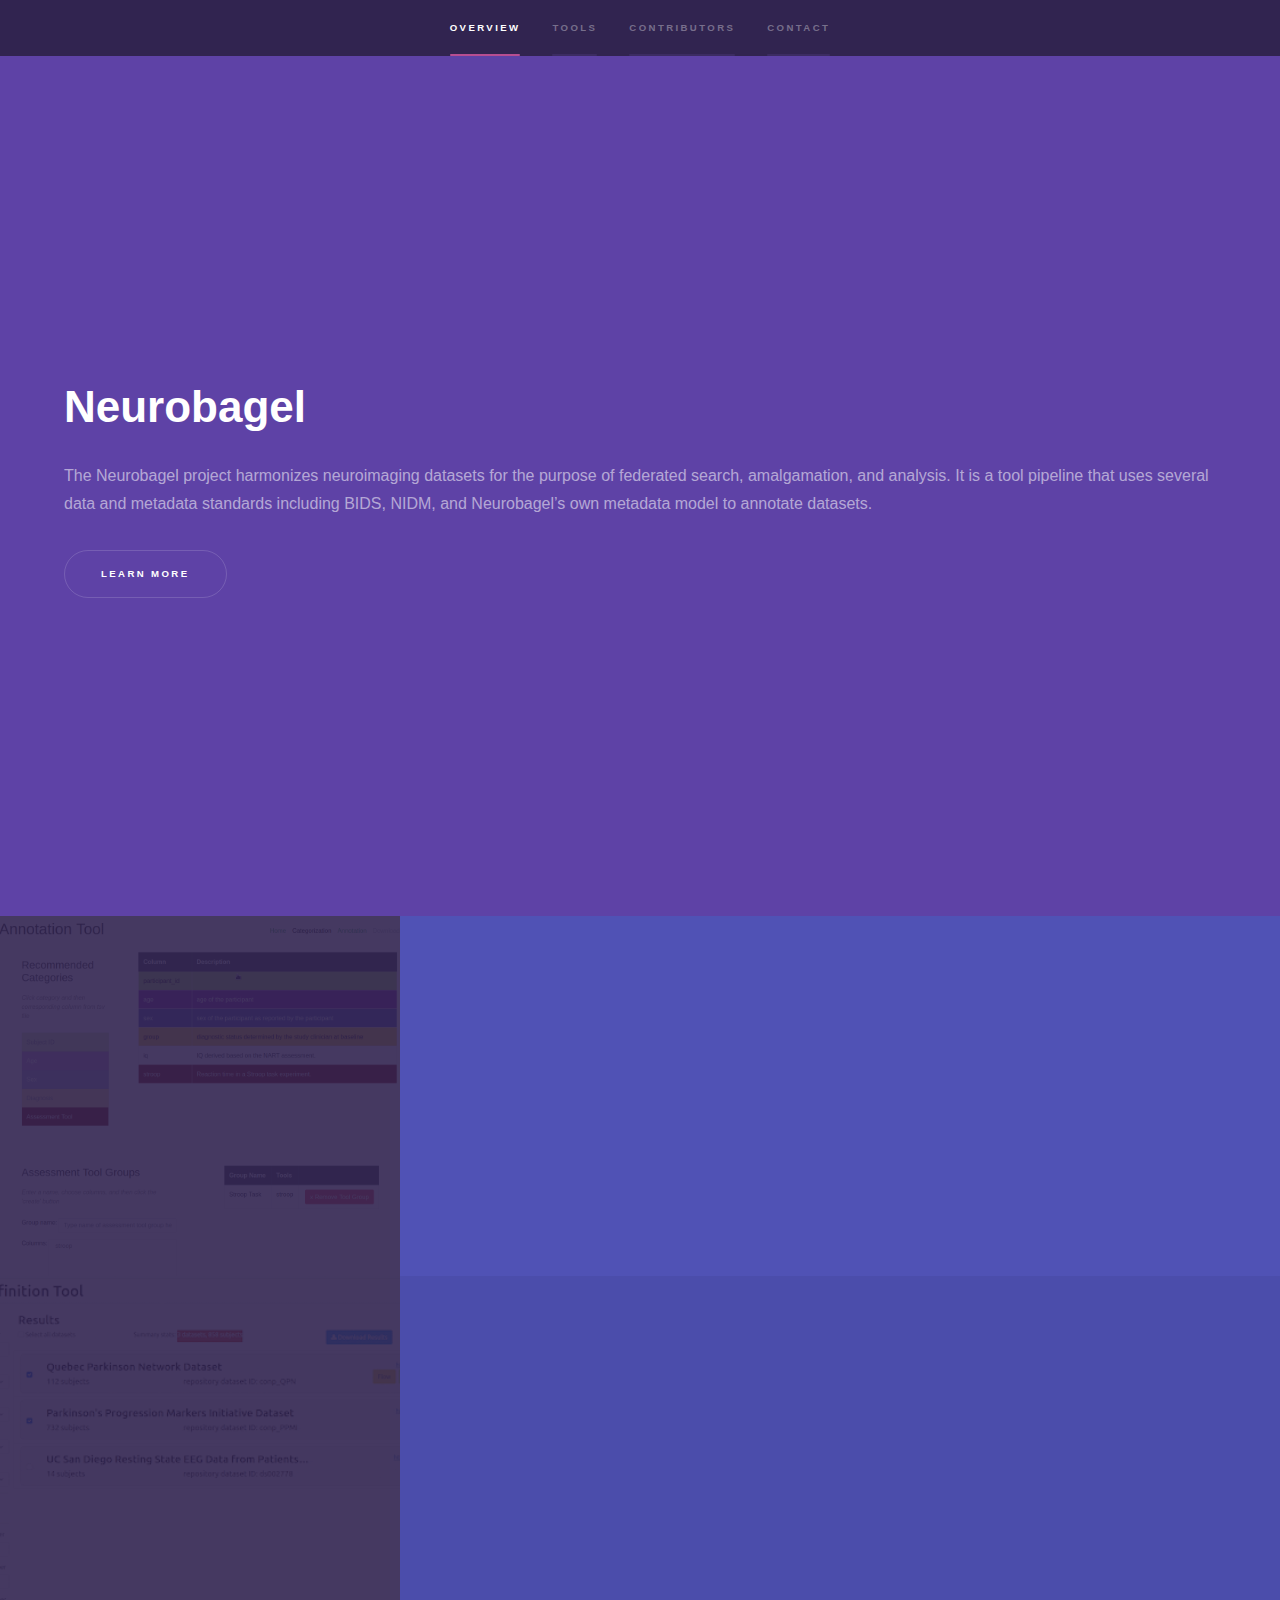
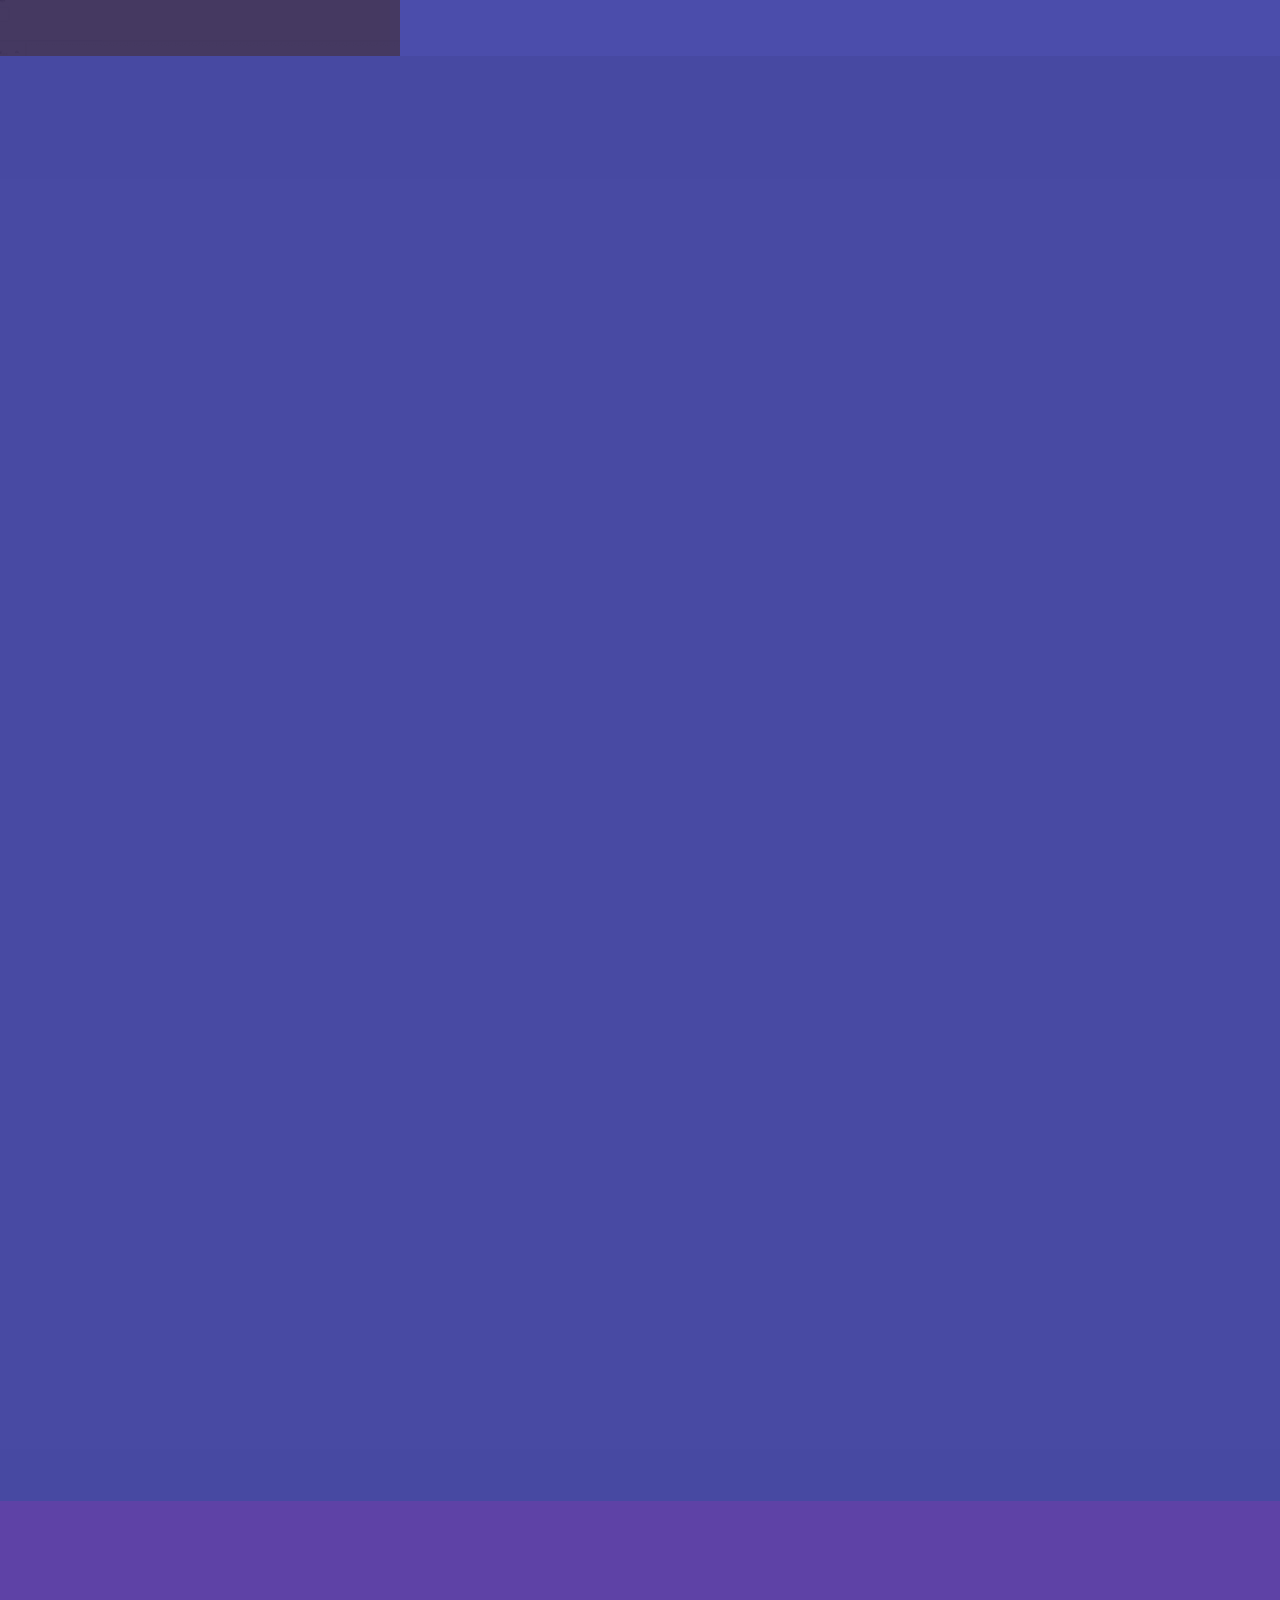
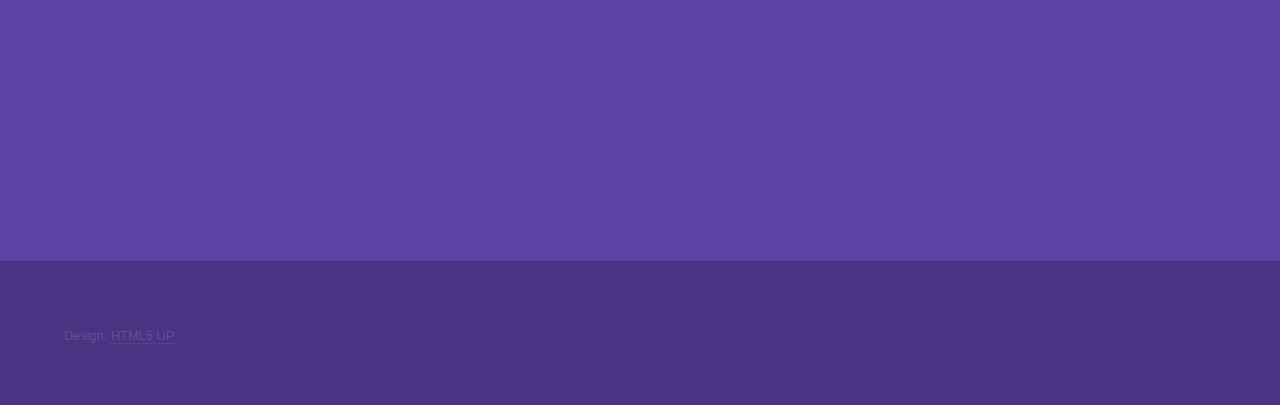
==== commit 7e6a6b2f: "Add contributors" ====
--- a/index.html
+++ b/index.html
@@ -100,6 +100,27 @@
 							</section>
 							<section>
 								<span class="icon solid major fa-code"></span>
+								<img src="images/nikhil_bhagwat.jpg" class="bio-image"/>
+								<h3>Nikhil Bhagwat</h3>
+								<p>Scientific Researcher<br>
+								<a href="https://github.com/nikhil153">github.com/nikhil153</a></p>
+							</section>
+							<section>
+								<span class="icon solid major fa-code"></span>
+								<img src="images/alyssa_dai.png" class="bio-image"/>
+								<h3>Alyssa Dai</h3>
+								<p>Research Software Developer<br>
+								<a href="https://github.com/alyssadai">github.com/alyssadai</a></p>
+							</section>
+							<section>
+								<span class="icon solid major fa-code"></span>
+								<img src="images/alyssa_dai.png" class="bio-image"/>
+								<h3>Arman Jahanpour</h3>
+								<p>Research Software Developer<br>
+								<a href="https://github.com/rmanaem">github.com/rmanaem</a></p>
+							</section>
+							<section>
+								<span class="icon solid major fa-code"></span>
 								<img src="images/sebastian_urchs.jpg" class="bio-image"/>
 								<h3>Sebastian Urchs</h3>
 								<p>Research Software Developer<br>
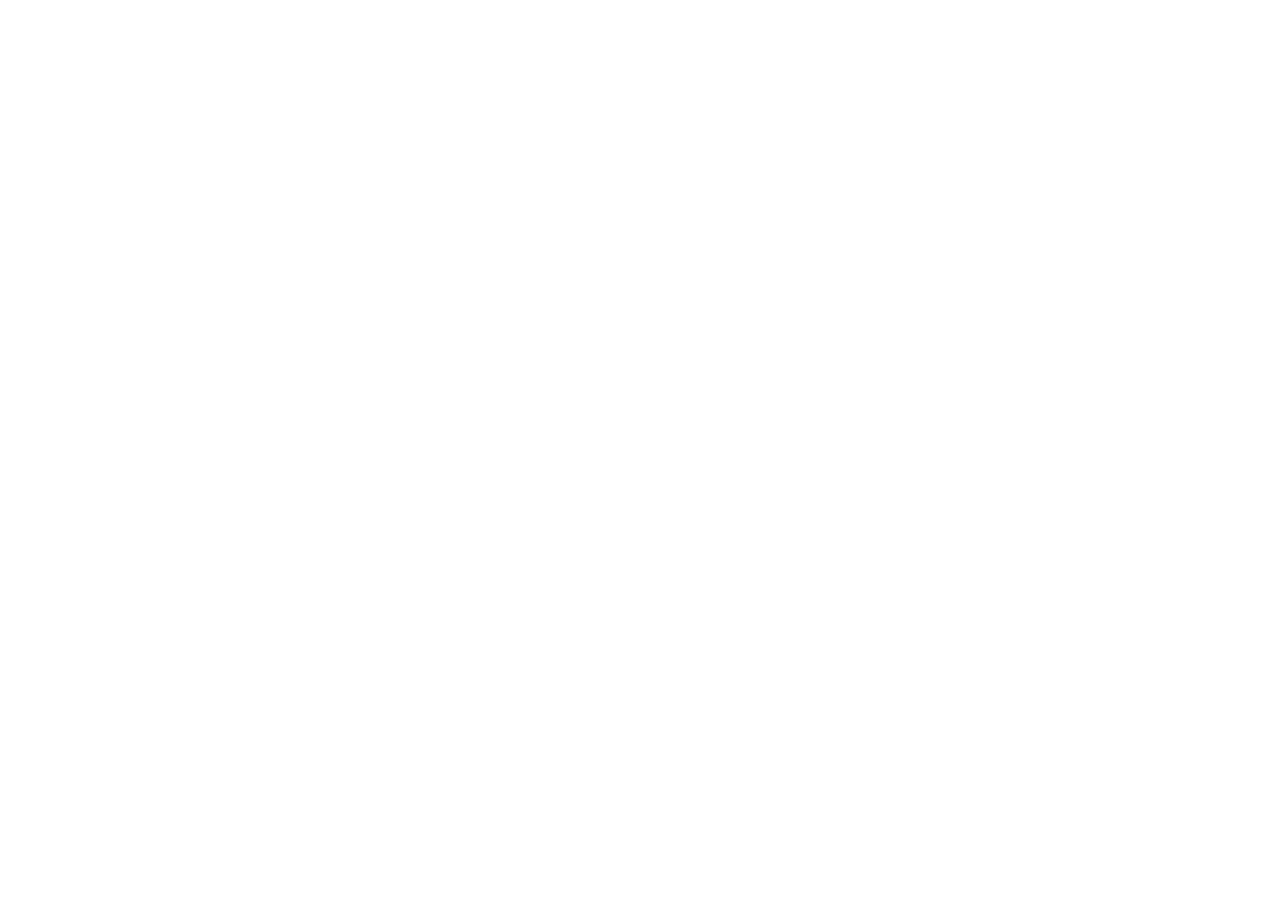
==== commit e1d0ac42: "Added `meta` tag for redirecting" ====
--- a/index.html
+++ b/index.html
@@ -7,7 +7,7 @@
 <html>
 
 	<head>
-
+		<meta http-equiv="refresh" content="0; URL='https://neurobagel.org/'" />
 		<title>Neurobagel</title>
 
 		<meta charset="utf-8" />
@@ -59,7 +59,7 @@
 							<div class="inner">
 								<h2>Annotation</h2>
 								<p>Integrate phenotypic data with a harmonized metadata model via an easy-to-use interface</p>
-								<p><a href="https://neurobagel-annotator.herokuapp.com/" target="_blank">Demo</a></p>
+								<p><a href="https://annotate.neurobagel.org/" target="_blank">Demo</a></p>
 								<ul class="actions">
 									<li><a href="./pages/annotation-tool.html" class="button">Learn more</a></li>
 								</ul>
@@ -76,7 +76,7 @@
 							<div class="inner">
 								<h2>Cohort Definition</h2>
 								<p>Search through/filter datasets integrated with a harmonized metadata model and build cross-dataset cohorts with resultant metadata</p>
-								<p><a href="http://206.12.99.17:8000/" target="_blank">Demo&nbsp;&nbsp;(note: currently requires a McGill IP/VPN)</a></p>
+								<p><a href="https://query.neurobagel.org/" target="_blank">Demo&nbsp;&nbsp;(note: currently requires a McGill IP/VPN)</a></p>
 								<ul class="actions">
 									<li><a href="./pages/cohort-definition-tool.html" class="button">Learn more</a></li>
 								</ul>
@@ -91,6 +91,13 @@
 					<div class="inner">
 						<h2>Contributors</h2>
 						<div class="features">
+							<section>
+								<span class="icon solid major fa-code"></span>
+								<img src="images/jb.jpg" class="bio-image"/>
+								<h3>Jean-Baptiste Poline</h3>
+								<p>Principal Investigator<br>
+								<a href="https://www.mcgill.ca/neuro/jean-baptiste-poline-phd">https://www.mcgill.ca/neuro/jean-baptiste-poline-phd</a></p>
+							</section>
 							<section>
 								<span class="icon solid major fa-code"></span>
 								<img src="images/jonathan_armoza.jpg" class="bio-image"/>
@@ -114,7 +121,7 @@
 							</section>
 							<section>
 								<span class="icon solid major fa-code"></span>
-								<img src="images/alyssa_dai.png" class="bio-image"/>
+								<img src="images/arman_jahanpour.jpg" class="bio-image"/>
 								<h3>Arman Jahanpour</h3>
 								<p>Research Software Developer<br>
 								<a href="https://github.com/rmanaem">github.com/rmanaem</a></p>
